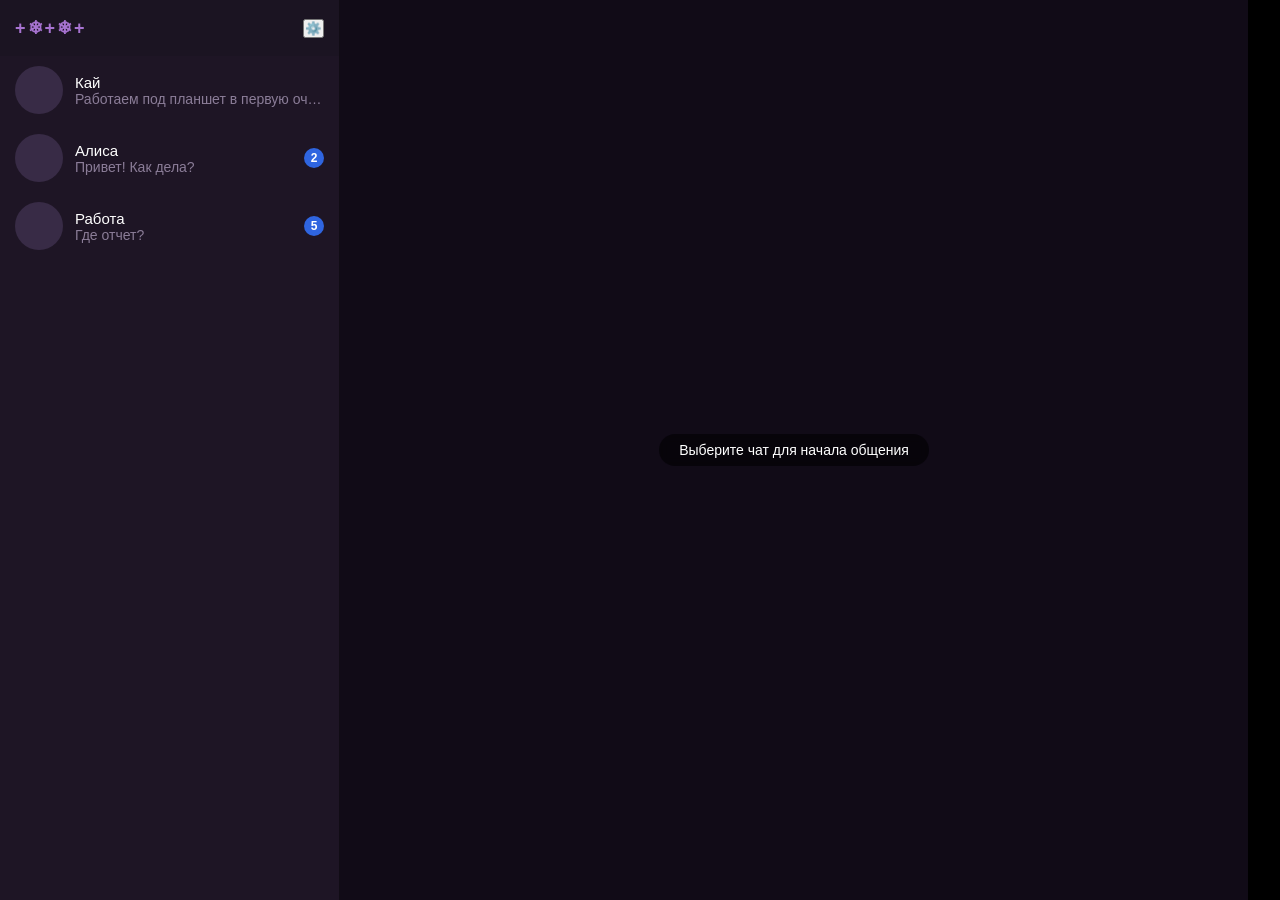
==== app/src/main/assets/index.html @ 96e488e7 "Add files via upload" ====
<!DOCTYPE html>
<html lang="ru">
<head>
    <meta charset="UTF-8"/>
    <meta name="viewport" content="width=device-width, initial-scale=1.0, maximum-scale=1.0, user-scalable=no"/>
    <meta name="mobile-web-app-capable" content="yes"/>
    <meta name="apple-mobile-web-app-capable" content="yes"/>
    <meta name="apple-mobile-web-app-status-bar-style" content="black-translucent"/>
    <title>nan0gram</title>
    <!-- Подключаем стили -->
    <link rel="stylesheet" href="style.css"/>
</head>
<body>
    <div id="root"></div>

    <!-- Подключаем криптографию -->
    <script src="cipher.js"></script>
    <!-- Подключаем мост с Android -->
    <script src="bridge.js"></script>
    <!-- Подключаем сам мессенджер (React) -->
    <script type="module" src="app.js"></script>
</body>
</html>
---- app/src/main/assets/style.css ----
:root {
  --bg-sidebar: #1e1525;
  --bg-sidebar-header: #1b1422;
  --bg-chat-header: #1c1524;
  --bg-input-area: rgba(28, 21, 36, .97);
  --bg-hover: #2d2238;
  --bg-active: #382b46;
  --msg-in: rgba(46, 29, 60, .88);
  --msg-out: rgba(65, 35, 80, .88);
  --text-main: #ffffff;
  --text-muted: #8b7d98;
  --text-time: #746481;
  --accent-blue: #2f65e0;
  --reply-line: #a773d1;
  --menu-bg: #222222;
  --menu-hover: #2a2a2a;
  --name-cyan: #a773d1;
}

*, *:before, *:after { box-sizing: border-box; margin: 0; padding: 0; font-family: -apple-system, BlinkMacSystemFont, Segoe UI, Roboto, sans-serif; -webkit-tap-highlight-color: transparent; }
::-webkit-scrollbar { width: 4px; }
::-webkit-scrollbar-track { background: transparent; }
::-webkit-scrollbar-thumb { background: #8b7d9866; border-radius: 10px; }

html, body, #root { width: 100%; height: 100dvh; overflow: hidden; position: fixed; top: 0; left: 0; background: #000; color: var(--text-main); }
.messenger-app { display: flex; width: 100%; height: 100%; flex-direction: row; overflow: hidden; position: relative; }
.sidebar { width: 340px; background-color: var(--bg-sidebar); display: flex; flex-direction: column; flex-shrink: 0; border-right: 1px solid #110c15; z-index: 10; transition: transform .3s cubic-bezier(.2,.8,.2,1); height: 100%; overflow: hidden; }
.sidebar-header { padding: 10px 15px; background-color: var(--bg-sidebar-header); display: flex; align-items: center; justify-content: space-between; height: 56px; flex-shrink: 0; }
.app-title { font-size: 18px; font-weight: 700; color: #a773d1; letter-spacing: 2px; }
.chat-list { flex-grow: 1; overflow-y: auto; overflow-x: hidden; }
.chat-item { display: flex; padding: 10px 15px; cursor: pointer; align-items: center; transition: background .15s; }
.chat-item:hover { background-color: var(--bg-hover); }
.chat-item.active { background-color: var(--bg-active); }
.avatar { width: 48px; height: 48px; border-radius: 50%; background-size: cover; background-position: center; background-color: #382b46; margin-right: 12px; flex-shrink: 0; }
.chat-info { flex-grow: 1; min-width: 0; }
.chat-name { font-size: 15px; font-weight: 500; white-space: nowrap; overflow: hidden; text-overflow: ellipsis; }
.chat-preview { font-size: 14px; color: var(--text-muted); white-space: nowrap; overflow: hidden; text-overflow: ellipsis; }

.chat-area { flex-grow: 1; display: flex; flex-direction: column; position: relative; background-color: #110b17; min-width: 0; overflow: hidden; height: 100%; transition: transform .3s cubic-bezier(.2,.8,.2,1); }
.chat-bg { position: absolute; inset: 0; background-size: cover; background-position: center; z-index: 0; opacity: .55; pointer-events: none; }
.chat-area-inner { display: flex; flex-direction: column; width: 100%; height: 100%; position: relative; z-index: 1; }
.empty-state { position: absolute; inset: 0; display: flex; justify-content: center; align-items: center; z-index: 1; }
.empty-badge { background: #0000008c; padding: 8px 20px; border-radius: 20px; color: #fff; font-size: 14px; -webkit-backdrop-filter: blur(4px); backdrop-filter: blur(4px); }

.chat-header { height: 56px; padding: 0 15px; background-color: var(--bg-chat-header); display: flex; align-items: center; z-index: 2; flex-shrink: 0; border-bottom: 1px solid rgba(0,0,0,.3); }
.back-btn { background: none; border: none; color: #7f6e91; font-size: 24px; margin-right: 15px; padding: 5px; cursor: pointer; flex-shrink: 0; }
.header-avatar { width: 40px; height: 40px; border-radius: 50%; background-size: cover; background-position: center; background-color: #382b46; margin-right: 15px; cursor: pointer; flex-shrink: 0; }
.header-info { flex-grow: 1; display: flex; flex-direction: column; justify-content: center; cursor: pointer; min-width: 0; }
.header-title { font-size: 16px; font-weight: 500; white-space: nowrap; overflow: hidden; text-overflow: ellipsis; }
.header-status { font-size: 13px; color: var(--text-muted); }
.header-actions { display: flex; gap: 15px; align-items: center; font-size: 22px; flex-shrink: 0; }

.messages-container { flex-grow: 1; padding: 12px 10px 24px; overflow-y: auto; overflow-x: hidden; display: flex; flex-direction: column; z-index: 1; gap: 3px; position: relative; overscroll-behavior: contain; }
.msg-row { display: flex; width: 100%; margin-bottom: 4px; align-items: flex-end; position: relative; border-radius: 8px; transition: background .2s; overflow: visible; }
.msg-row.in { justify-content: flex-start; }
.msg-row.out { justify-content: flex-end; }
.msg-row.selected { background-color: #2f65e02e; }

.msg-checkbox { width: 22px; height: 22px; border-radius: 50%; border: 2px solid var(--text-muted); margin-left: 5px; margin-right: 10px; display: none; align-items: center; justify-content: center; margin-bottom: 8px; flex-shrink: 0; transition: background .15s,border-color .15s; }
.msg-checkbox.show { display: flex; }
.msg-row.selected .msg-checkbox { background: var(--accent-blue); border-color: var(--accent-blue); }
.msg-row.selected .msg-checkbox:after { content: "✓"; color: #fff; font-size: 13px; font-weight: 700; }

.msg-avatar { width: 36px; height: 36px; border-radius: 50%; background-size: cover; background-position: center; background-color: #382b46; margin-right: 8px; margin-left: 4px; flex-shrink: 0; cursor: pointer; position: relative; z-index: 2; touch-action: manipulation; }
.msg-content { flex-grow: 1; display: flex; flex-direction: column; position: relative; cursor: pointer; overflow: visible; touch-action: pan-y; }
.msg-row.in .msg-content { align-items: flex-start; }
.msg-row.out .msg-content { align-items: flex-end; }

.message { max-width: min(85%, 520px); padding: 6px 12px; border-radius: 12px; font-size: 15px; line-height: 1.45; position: relative; word-wrap: break-word; user-select: none; display: flex; flex-direction: column; }
.msg-row.in .message { background-color: var(--msg-in); border-bottom-left-radius: 4px; }
.msg-row.out .message { background-color: var(--msg-out); border-bottom-right-radius: 4px; }

.msg-author { font-size: 13px; font-weight: 500; margin-bottom: 2px; color: var(--name-cyan); }
.msg-reply { display: flex; margin-bottom: 5px; border-left: 2px solid var(--reply-line); background: #0000001f; border-radius: 4px; padding: 4px 8px; overflow: hidden; }
.msg-album { display: grid; gap: 2px; border-radius: 8px; overflow: hidden; margin-bottom: 5px; width: 100%; }
.msg-album img { width: 100%; height: 100%; object-fit: cover; cursor: pointer; display: block; }

.msg-bottom-flow { display: flex; flex-wrap: wrap; justify-content: flex-end; align-items: flex-end; gap: 6px; margin-top: 2px; }
.reactions-container { display: flex; flex-wrap: wrap; gap: 4px; margin-top: 2px; }
.reaction-pill { display: flex; align-items: center; gap: 4px; padding: 2px 6px 2px 8px; border-radius: 16px; cursor: pointer; font-size: 14px; box-shadow: 0 1px 3px #0003; }
.reaction-pill.pill-in { background-color: var(--accent-blue); color: #fff; }
.reaction-pill.pill-out { background-color: #fff; color: #000; }
.react-avatar { width: 18px; height: 18px; border-radius: 50%; background-size: cover; background-position: center; border: 1px solid rgba(255,255,255,.2); }
.msg-meta { flex-shrink: 0; display: flex; align-items: center; gap: 4px; font-size: 11px; color: var(--text-time); margin-left: auto; }

.input-wrapper { display: flex; flex-direction: column; background-color: var(--bg-input-area); z-index: 2; flex-shrink: 0; border-top: 1px solid rgba(255,255,255,.04); }
.input-area { padding: 8px 15px; display: flex; align-items: flex-end; gap: 10px; }
.msg-input-box { flex-grow: 1; background: #15101b; border-radius: 16px; display: flex; align-items: flex-end; padding: 0 5px; min-height: 44px; }
.input-icon { background: none; border: none; color: #7f6e91; font-size: 22px; padding: 10px; cursor: pointer; flex-shrink: 0; }
.msg-input { width: 100%; background: none; border: none; padding: 12px 5px; color: #fff; font-size: 15px; outline: none; user-select: text; resize: none; overflow-y: auto; max-height: 100px; line-height: 1.4; display: block; }
.send-mic-btn { width: 44px; height: 44px; border-radius: 50%; background: var(--accent-blue); color: #fff; border: none; font-size: 20px; display: flex; justify-content: center; align-items: center; flex-shrink: 0; cursor: pointer; margin-bottom: 2px; transition: transform .1s; }

.tg-context-menu { position: fixed; background: var(--menu-bg); border-radius: 16px; z-index: 100; display: flex; flex-direction: column; width: 270px; max-width: calc(100vw - 24px); box-sizing: border-box; overflow: hidden; box-shadow: 0 10px 40px #0009; opacity: 0; transform: scale(.85); transition: opacity .15s ease,transform .15s cubic-bezier(.1,.7,.1,1); pointer-events: none; }
.tg-context-menu.open { opacity: 1; transform: scale(1); pointer-events: auto; }
.context-action-list { display: flex; flex-direction: column; padding: 4px 0; }
.context-action { padding: 12px 16px; font-size: 15px; display: flex; align-items: center; gap: 16px; color: #fff; cursor: pointer; transition: background .1s; }
.context-action:active { background: var(--menu-hover); }

/* --- Медиа-запросы адаптивности --- */
@media(min-width: 768px) {
  .messenger-app.side-by-side .sidebar { transform: translate(0)!important; width: min(340px, 38%); }
  .messenger-app.side-by-side .chat-area { transform: translate(0)!important; position: relative; }
  .back-btn { display: none!important; }
}
@media(max-width: 767px) {
  .sidebar { width: 100%; position: absolute; height: 100%; z-index: 10; transition: transform .3s cubic-bezier(.2,.8,.2,1); }
  .chat-area { width: 100%; position: absolute; height: 100%; transform: translate(100%); z-index: 20; transition: transform .3s cubic-bezier(.2,.8,.2,1); }
  .messenger-app.chat-open .sidebar { transform: translate(-30%); }
  .messenger-app.chat-open .chat-area { transform: translate(0); }
  .empty-state { display: none!important; }
  .back-btn { display: block!important; }
  .message { max-width: 88%; }
}
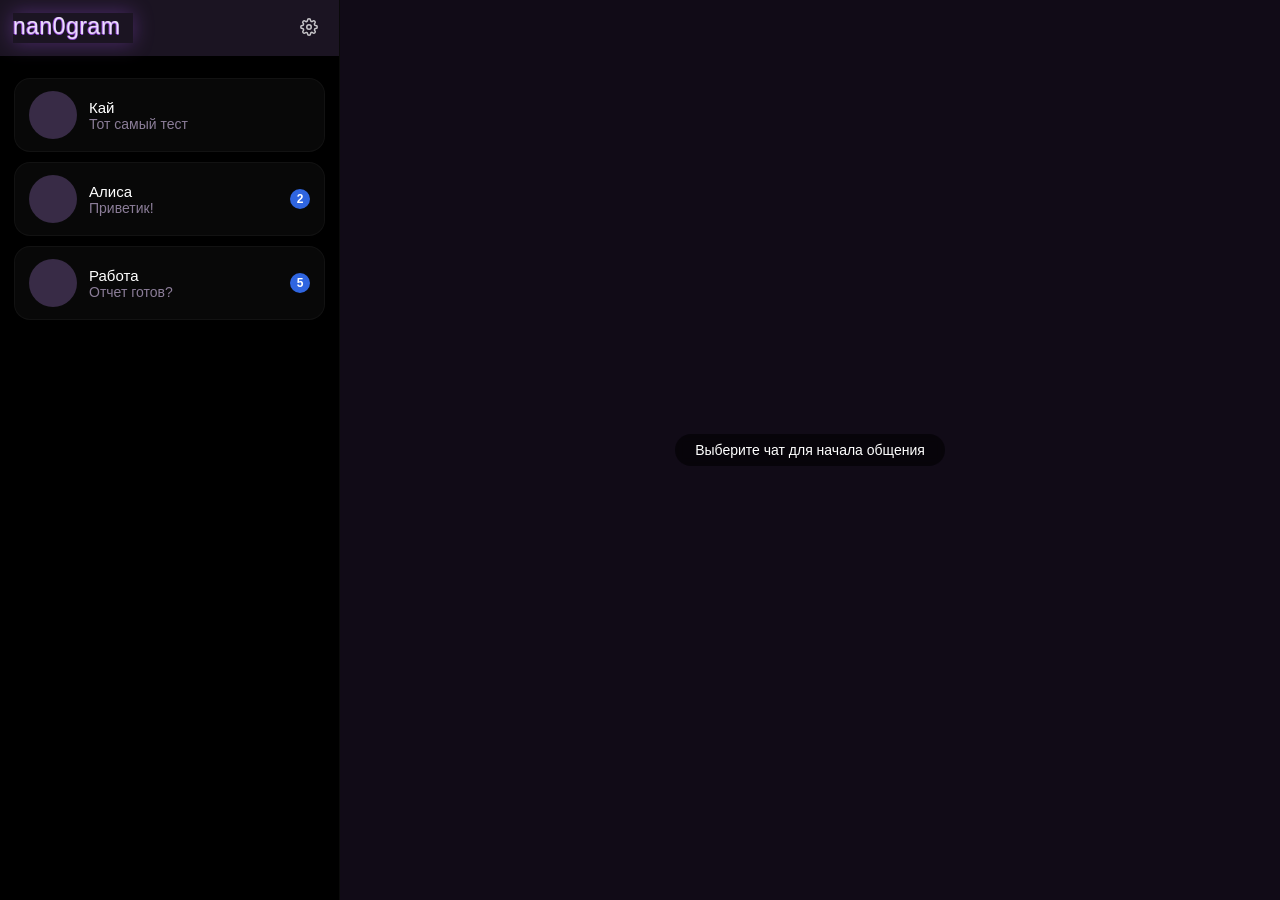
==== commit aeebc6b2: "Update index.html" ====
--- a/app/src/main/assets/index.html
+++ b/app/src/main/assets/index.html
@@ -17,7 +17,9 @@
     <script src="cipher.js"></script>
     <!-- Подключаем мост с Android -->
     <script src="bridge.js"></script>
+    <!-- Подключаем реакт библиотеки -->
+    <script src="react-lib.js"></script>
     <!-- Подключаем сам мессенджер (React) -->
-    <script type="module" src="app.js"></script>
+    <script defer src="app.js"></script>
 </body>
-</html>+</html>
--- a/app/src/main/assets/style.css
+++ b/app/src/main/assets/style.css
@@ -1,3 +1,4 @@
+@import url('https://fonts.googleapis.com/css2?family=JetBrains+Mono:wght@100;200;300&display=swap');
 :root {
   --bg-sidebar: #1e1525;
   --bg-sidebar-header: #1b1422;
@@ -17,97 +18,2377 @@
   --name-cyan: #a773d1;
 }
 
-*, *:before, *:after { box-sizing: border-box; margin: 0; padding: 0; font-family: -apple-system, BlinkMacSystemFont, Segoe UI, Roboto, sans-serif; -webkit-tap-highlight-color: transparent; }
-::-webkit-scrollbar { width: 4px; }
-::-webkit-scrollbar-track { background: transparent; }
-::-webkit-scrollbar-thumb { background: #8b7d9866; border-radius: 10px; }
-
-html, body, #root { width: 100%; height: 100dvh; overflow: hidden; position: fixed; top: 0; left: 0; background: #000; color: var(--text-main); }
-.messenger-app { display: flex; width: 100%; height: 100%; flex-direction: row; overflow: hidden; position: relative; }
-.sidebar { width: 340px; background-color: var(--bg-sidebar); display: flex; flex-direction: column; flex-shrink: 0; border-right: 1px solid #110c15; z-index: 10; transition: transform .3s cubic-bezier(.2,.8,.2,1); height: 100%; overflow: hidden; }
-.sidebar-header { padding: 10px 15px; background-color: var(--bg-sidebar-header); display: flex; align-items: center; justify-content: space-between; height: 56px; flex-shrink: 0; }
-.app-title { font-size: 18px; font-weight: 700; color: #a773d1; letter-spacing: 2px; }
-.chat-list { flex-grow: 1; overflow-y: auto; overflow-x: hidden; }
-.chat-item { display: flex; padding: 10px 15px; cursor: pointer; align-items: center; transition: background .15s; }
-.chat-item:hover { background-color: var(--bg-hover); }
-.chat-item.active { background-color: var(--bg-active); }
-.avatar { width: 48px; height: 48px; border-radius: 50%; background-size: cover; background-position: center; background-color: #382b46; margin-right: 12px; flex-shrink: 0; }
-.chat-info { flex-grow: 1; min-width: 0; }
-.chat-name { font-size: 15px; font-weight: 500; white-space: nowrap; overflow: hidden; text-overflow: ellipsis; }
-.chat-preview { font-size: 14px; color: var(--text-muted); white-space: nowrap; overflow: hidden; text-overflow: ellipsis; }
-
-.chat-area { flex-grow: 1; display: flex; flex-direction: column; position: relative; background-color: #110b17; min-width: 0; overflow: hidden; height: 100%; transition: transform .3s cubic-bezier(.2,.8,.2,1); }
-.chat-bg { position: absolute; inset: 0; background-size: cover; background-position: center; z-index: 0; opacity: .55; pointer-events: none; }
-.chat-area-inner { display: flex; flex-direction: column; width: 100%; height: 100%; position: relative; z-index: 1; }
-.empty-state { position: absolute; inset: 0; display: flex; justify-content: center; align-items: center; z-index: 1; }
-.empty-badge { background: #0000008c; padding: 8px 20px; border-radius: 20px; color: #fff; font-size: 14px; -webkit-backdrop-filter: blur(4px); backdrop-filter: blur(4px); }
-
-.chat-header { height: 56px; padding: 0 15px; background-color: var(--bg-chat-header); display: flex; align-items: center; z-index: 2; flex-shrink: 0; border-bottom: 1px solid rgba(0,0,0,.3); }
-.back-btn { background: none; border: none; color: #7f6e91; font-size: 24px; margin-right: 15px; padding: 5px; cursor: pointer; flex-shrink: 0; }
-.header-avatar { width: 40px; height: 40px; border-radius: 50%; background-size: cover; background-position: center; background-color: #382b46; margin-right: 15px; cursor: pointer; flex-shrink: 0; }
-.header-info { flex-grow: 1; display: flex; flex-direction: column; justify-content: center; cursor: pointer; min-width: 0; }
-.header-title { font-size: 16px; font-weight: 500; white-space: nowrap; overflow: hidden; text-overflow: ellipsis; }
-.header-status { font-size: 13px; color: var(--text-muted); }
-.header-actions { display: flex; gap: 15px; align-items: center; font-size: 22px; flex-shrink: 0; }
-
-.messages-container { flex-grow: 1; padding: 12px 10px 24px; overflow-y: auto; overflow-x: hidden; display: flex; flex-direction: column; z-index: 1; gap: 3px; position: relative; overscroll-behavior: contain; }
-.msg-row { display: flex; width: 100%; margin-bottom: 4px; align-items: flex-end; position: relative; border-radius: 8px; transition: background .2s; overflow: visible; }
-.msg-row.in { justify-content: flex-start; }
-.msg-row.out { justify-content: flex-end; }
-.msg-row.selected { background-color: #2f65e02e; }
-
-.msg-checkbox { width: 22px; height: 22px; border-radius: 50%; border: 2px solid var(--text-muted); margin-left: 5px; margin-right: 10px; display: none; align-items: center; justify-content: center; margin-bottom: 8px; flex-shrink: 0; transition: background .15s,border-color .15s; }
-.msg-checkbox.show { display: flex; }
-.msg-row.selected .msg-checkbox { background: var(--accent-blue); border-color: var(--accent-blue); }
-.msg-row.selected .msg-checkbox:after { content: "✓"; color: #fff; font-size: 13px; font-weight: 700; }
-
-.msg-avatar { width: 36px; height: 36px; border-radius: 50%; background-size: cover; background-position: center; background-color: #382b46; margin-right: 8px; margin-left: 4px; flex-shrink: 0; cursor: pointer; position: relative; z-index: 2; touch-action: manipulation; }
-.msg-content { flex-grow: 1; display: flex; flex-direction: column; position: relative; cursor: pointer; overflow: visible; touch-action: pan-y; }
-.msg-row.in .msg-content { align-items: flex-start; }
-.msg-row.out .msg-content { align-items: flex-end; }
-
-.message { max-width: min(85%, 520px); padding: 6px 12px; border-radius: 12px; font-size: 15px; line-height: 1.45; position: relative; word-wrap: break-word; user-select: none; display: flex; flex-direction: column; }
-.msg-row.in .message { background-color: var(--msg-in); border-bottom-left-radius: 4px; }
-.msg-row.out .message { background-color: var(--msg-out); border-bottom-right-radius: 4px; }
-
-.msg-author { font-size: 13px; font-weight: 500; margin-bottom: 2px; color: var(--name-cyan); }
-.msg-reply { display: flex; margin-bottom: 5px; border-left: 2px solid var(--reply-line); background: #0000001f; border-radius: 4px; padding: 4px 8px; overflow: hidden; }
-.msg-album { display: grid; gap: 2px; border-radius: 8px; overflow: hidden; margin-bottom: 5px; width: 100%; }
-.msg-album img { width: 100%; height: 100%; object-fit: cover; cursor: pointer; display: block; }
-
-.msg-bottom-flow { display: flex; flex-wrap: wrap; justify-content: flex-end; align-items: flex-end; gap: 6px; margin-top: 2px; }
-.reactions-container { display: flex; flex-wrap: wrap; gap: 4px; margin-top: 2px; }
-.reaction-pill { display: flex; align-items: center; gap: 4px; padding: 2px 6px 2px 8px; border-radius: 16px; cursor: pointer; font-size: 14px; box-shadow: 0 1px 3px #0003; }
-.reaction-pill.pill-in { background-color: var(--accent-blue); color: #fff; }
-.reaction-pill.pill-out { background-color: #fff; color: #000; }
-.react-avatar { width: 18px; height: 18px; border-radius: 50%; background-size: cover; background-position: center; border: 1px solid rgba(255,255,255,.2); }
-.msg-meta { flex-shrink: 0; display: flex; align-items: center; gap: 4px; font-size: 11px; color: var(--text-time); margin-left: auto; }
-
-.input-wrapper { display: flex; flex-direction: column; background-color: var(--bg-input-area); z-index: 2; flex-shrink: 0; border-top: 1px solid rgba(255,255,255,.04); }
-.input-area { padding: 8px 15px; display: flex; align-items: flex-end; gap: 10px; }
-.msg-input-box { flex-grow: 1; background: #15101b; border-radius: 16px; display: flex; align-items: flex-end; padding: 0 5px; min-height: 44px; }
-.input-icon { background: none; border: none; color: #7f6e91; font-size: 22px; padding: 10px; cursor: pointer; flex-shrink: 0; }
-.msg-input { width: 100%; background: none; border: none; padding: 12px 5px; color: #fff; font-size: 15px; outline: none; user-select: text; resize: none; overflow-y: auto; max-height: 100px; line-height: 1.4; display: block; }
-.send-mic-btn { width: 44px; height: 44px; border-radius: 50%; background: var(--accent-blue); color: #fff; border: none; font-size: 20px; display: flex; justify-content: center; align-items: center; flex-shrink: 0; cursor: pointer; margin-bottom: 2px; transition: transform .1s; }
-
-.tg-context-menu { position: fixed; background: var(--menu-bg); border-radius: 16px; z-index: 100; display: flex; flex-direction: column; width: 270px; max-width: calc(100vw - 24px); box-sizing: border-box; overflow: hidden; box-shadow: 0 10px 40px #0009; opacity: 0; transform: scale(.85); transition: opacity .15s ease,transform .15s cubic-bezier(.1,.7,.1,1); pointer-events: none; }
-.tg-context-menu.open { opacity: 1; transform: scale(1); pointer-events: auto; }
-.context-action-list { display: flex; flex-direction: column; padding: 4px 0; }
-.context-action { padding: 12px 16px; font-size: 15px; display: flex; align-items: center; gap: 16px; color: #fff; cursor: pointer; transition: background .1s; }
-.context-action:active { background: var(--menu-hover); }
-
-/* --- Медиа-запросы адаптивности --- */
+*, *:before, *:after {
+  box-sizing: border-box;
+  margin: 0;
+  padding: 0;
+  font-family: -apple-system, BlinkMacSystemFont, "Segoe UI", Roboto, sans-serif;
+  -webkit-tap-highlight-color: transparent;
+}
+
+/* Скроллбары */
+::-webkit-scrollbar {
+  width: 4px;
+}
+::-webkit-scrollbar-track {
+  background: transparent;
+}
+::-webkit-scrollbar-thumb {
+  background: #8b7d9866;
+  border-radius: 10px;
+}
+
+html, body, #root {
+  width: 100%;
+  height: 100dvh;
+  overflow: hidden;
+  position: fixed;
+  top: 0;
+  left: 0;
+  background: #000;
+  color: var(--text-main);
+}
+
+.messenger-app {
+  display: flex;
+  width: 100%;
+  height: 100%;
+  flex-direction: row;
+  overflow: hidden;
+  position: relative;
+}
+
+/* Сайдбар */
+.sidebar {
+  width: 340px;
+  background-color: var(--bg-sidebar);
+  display: flex;
+  flex-direction: column;
+  flex-shrink: 0;
+  border-right: 1px solid #110c15;
+  z-index: 10;
+  transition: transform .3s cubic-bezier(.2,.8,.2,1);
+  height: 100%;
+  overflow: hidden;
+}
+
+.sidebar-header {
+  padding: 10px 15px;
+  background-color: var(--bg-sidebar-header);
+  display: flex;
+  align-items: center;
+  justify-content: space-between;
+  height: 56px;
+  flex-shrink: 0;
+}
+
+.app-title {
+  font-size: 18px;
+  font-weight: 700;
+  color: #a773d1;
+  letter-spacing: 2px;
+}
+
+.chat-list {
+  flex-grow: 1;
+  overflow-y: auto;
+  overflow-x: hidden;
+}
+
+.chat-item {
+  display: flex;
+  padding: 10px 15px;
+  cursor: pointer;
+  align-items: center;
+  transition: background .15s;
+}
+
+.chat-item:hover {
+  background-color: var(--bg-hover);
+}
+
+.chat-item.active {
+  background-color: var(--bg-active);
+}
+
+.avatar {
+  width: 48px;
+  height: 48px;
+  border-radius: 50%;
+  background-size: cover;
+  background-position: center;
+  background-color: #382b46;
+  margin-right: 12px;
+  flex-shrink: 0;
+}
+
+.chat-info {
+  flex-grow: 1;
+  min-width: 0;
+}
+
+.chat-name {
+  font-size: 15px;
+  font-weight: 500;
+  white-space: nowrap;
+  overflow: hidden;
+  text-overflow: ellipsis;
+}
+
+.chat-preview {
+  font-size: 14px;
+  color: var(--text-muted);
+  white-space: nowrap;
+  overflow: hidden;
+  text-overflow: ellipsis;
+}
+
+/* Чат зона */
+.chat-area {
+  flex-grow: 1;
+  display: flex;
+  flex-direction: column;
+  position: relative;
+  background-color: #110b17;
+  min-width: 0;
+  overflow: hidden;
+  height: 100%;
+  transition: transform .3s cubic-bezier(.2,.8,.2,1);
+}
+
+.chat-bg {
+  position: absolute;
+  inset: 0;
+  background-size: cover;
+  background-position: center;
+  z-index: 0;
+  opacity: .55;
+  pointer-events: none;
+}
+
+.chat-area-inner {
+  display: flex;
+  flex-direction: column;
+  width: 100%;
+  height: 100%;
+  position: relative;
+  z-index: 1;
+}
+
+.empty-state {
+  position: absolute;
+  inset: 0;
+  display: flex;
+  justify-content: center;
+  align-items: center;
+  z-index: 1;
+}
+
+.empty-badge {
+  background: #0000008c;
+  padding: 8px 20px;
+  border-radius: 20px;
+  color: #fff;
+  font-size: 14px;
+  -webkit-backdrop-filter: blur(4px);
+  backdrop-filter: blur(4px);
+}
+
+.chat-header {
+  height: 56px;
+  padding: 0 15px;
+  background-color: var(--bg-chat-header);
+  display: flex;
+  align-items: center;
+  z-index: 2;
+  flex-shrink: 0;
+  border-bottom: 1px solid rgba(0,0,0,.3);
+}
+
+.back-btn {
+  background: none;
+  border: none;
+  color: #7f6e91;
+  font-size: 24px;
+  margin-right: 15px;
+  padding: 5px;
+  cursor: pointer;
+  flex-shrink: 0;
+}
+
+.header-avatar {
+  width: 40px;
+  height: 40px;
+  border-radius: 50%;
+  background-size: cover;
+  background-position: center;
+  background-color: #382b46;
+  margin-right: 15px;
+  cursor: pointer;
+  flex-shrink: 0;
+}
+
+.header-info {
+  flex-grow: 1;
+  display: flex;
+  flex-direction: column;
+  justify-content: center;
+  cursor: pointer;
+  min-width: 0;
+}
+
+.header-title {
+  font-size: 16px;
+  font-weight: 500;
+  white-space: nowrap;
+  overflow: hidden;
+  text-overflow: ellipsis;
+}
+
+.header-status {
+  font-size: 13px;
+  color: var(--text-muted);
+}
+
+.header-actions {
+  display: flex;
+  gap: 15px;
+  align-items: center;
+  font-size: 22px;
+  flex-shrink: 0;
+}
+
+/* Хэдер выбора сообщений */
+.selection-header {
+  height: 56px;
+  padding: 0 15px;
+  background-color: var(--accent-blue);
+  display: flex;
+  align-items: center;
+  justify-content: space-between;
+  z-index: 3;
+  flex-shrink: 0;
+}
+
+.selection-count {
+  font-size: 18px;
+  font-weight: 700;
+  margin-left: 15px;
+}
+
+.selection-actions {
+  display: flex;
+  gap: 30px;
+  font-size: 22px;
+  cursor: pointer;
+  margin-right: 10px;
+}
+
+/* Закреп сообщения */
+.pinned-bar {
+  background: #1c1524f7;
+  padding: 6px 15px;
+  border-bottom: 1px solid rgba(0,0,0,.3);
+  z-index: 1;
+  display: flex;
+  align-items: center;
+  cursor: pointer;
+  border-left: 3px solid var(--accent-blue);
+  flex-shrink: 0;
+}
+
+.pin-content {
+  flex-grow: 1;
+  display: flex;
+  flex-direction: column;
+  overflow: hidden;
+  padding-left: 10px;
+}
+
+.pin-title {
+  color: var(--accent-blue);
+  font-size: 13px;
+  font-weight: 500;
+}
+
+.pin-text {
+  font-size: 13px;
+  color: var(--text-main);
+  white-space: nowrap;
+  overflow: hidden;
+  text-overflow: ellipsis;
+}
+
+.pin-close {
+  color: var(--text-muted);
+  font-size: 18px;
+  padding: 0 10px;
+  cursor: pointer;
+  flex-shrink: 0;
+}
+
+/* Сообщения */
+.messages-container {
+  flex-grow: 1;
+  padding: 12px 10px 24px;
+  overflow-y: auto;
+  overflow-x: hidden;
+  display: flex;
+  flex-direction: column;
+  z-index: 1;
+  gap: 3px;
+  position: relative;
+  overscroll-behavior: contain;
+}
+
+.msg-row {
+  display: flex;
+  width: 100%;
+  margin-bottom: 4px;
+  align-items: flex-end;
+  position: relative;
+  border-radius: 8px;
+  transition: background .2s;
+  overflow: visible;
+}
+
+.msg-row.in {
+  justify-content: flex-start;
+}
+
+.msg-row.out {
+  justify-content: flex-end;
+}
+
+.msg-row.selected {
+  background-color: #2f65e02e;
+}
+
+.msg-checkbox {
+  width: 22px;
+  height: 22px;
+  border-radius: 50%;
+  border: 2px solid var(--text-muted);
+  margin-left: 5px;
+  margin-right: 10px;
+  display: none;
+  align-items: center;
+  justify-content: center;
+  margin-bottom: 8px;
+  flex-shrink: 0;
+  transition: background .15s, border-color .15s;
+}
+
+.msg-checkbox.show {
+  display: flex;
+}
+
+.msg-row.selected .msg-checkbox {
+  background: var(--accent-blue);
+  border-color: var(--accent-blue);
+}
+
+.msg-row.selected .msg-checkbox:after {
+  content: "✓";
+  color: #fff;
+  font-size: 13px;
+  font-weight: 700;
+}
+
+.msg-avatar {
+  width: 36px;
+  height: 36px;
+  border-radius: 50%;
+  background-size: cover;
+  background-position: center;
+  background-color: #382b46;
+  margin-right: 8px;
+  margin-left: 4px;
+  flex-shrink: 0;
+  cursor: pointer;
+  position: relative;
+  z-index: 2;
+  touch-action: manipulation;
+}
+
+.msg-content {
+  flex-grow: 1;
+  display: flex;
+  flex-direction: column;
+  position: relative;
+  cursor: pointer;
+  overflow: visible;
+  touch-action: pan-y;
+}
+
+.msg-row.in .msg-content {
+  align-items: flex-start;
+}
+
+.msg-row.out .msg-content {
+  align-items: flex-end;
+}
+
+.message {
+  max-width: min(85%, 520px);
+  padding: 6px 12px;
+  border-radius: 12px;
+  font-size: 15px;
+  line-height: 1.45;
+  position: relative;
+  word-wrap: break-word;
+  -webkit-user-select: none;
+  user-select: none;
+  display: flex;
+  flex-direction: column;
+}
+
+.msg-row.in .message {
+  background-color: var(--msg-in);
+  border-bottom-left-radius: 4px;
+}
+
+.msg-row.out .message {
+  background-color: var(--msg-out);
+  border-bottom-right-radius: 4px;
+}
+
+.msg-author {
+  font-size: 13px;
+  font-weight: 500;
+  margin-bottom: 2px;
+  color: var(--name-cyan);
+}
+
+.msg-reply {
+  display: flex;
+  margin-bottom: 5px;
+  border-left: 2px solid var(--reply-line);
+  background: #0000001f;
+  border-radius: 4px;
+  padding: 4px 8px;
+  overflow: hidden;
+}
+
+.msg-album {
+  display: grid;
+  gap: 2px;
+  border-radius: 8px;
+  overflow: hidden;
+  margin-bottom: 5px;
+  width: 100%;
+}
+
+.msg-album img {
+  width: 100%;
+  height: 100%;
+  object-fit: cover;
+  cursor: pointer;
+  display: block;
+}
+
+.msg-album[data-count="1"] {
+  display: block;
+  max-width: 280px;
+}
+
+.msg-album[data-count="1"] img {
+  max-height: 320px;
+  border-radius: 8px;
+  object-fit: contain;
+}
+
+.msg-album[data-count="2"] {
+  grid-template-columns: 1fr 1fr;
+  aspect-ratio: 16/9;
+}
+
+.msg-album[data-count="3"] {
+  grid-template-columns: 1fr 1fr;
+  aspect-ratio: 1;
+}
+
+.msg-album[data-count="3"] img:first-child {
+  grid-column: span 2;
+  aspect-ratio: 2/1;
+}
+
+.msg-album[data-count="4"] {
+  grid-template-columns: 1fr 1fr;
+  grid-template-rows: 1fr 1fr;
+  aspect-ratio: 1;
+}
+
+.msg-album.many {
+  grid-template-columns: repeat(3, 1fr);
+  aspect-ratio: 1;
+}
+
+.msg-bottom-flow {
+  display: flex;
+  flex-wrap: wrap;
+  justify-content: flex-end;
+  align-items: flex-end;
+  gap: 6px;
+  margin-top: 2px;
+}
+
+.reactions-container {
+  display: flex;
+  flex-wrap: wrap;
+  gap: 4px;
+  margin-top: 2px;
+}
+
+.reaction-pill {
+  display: flex;
+  align-items: center;
+  gap: 4px;
+  padding: 2px 6px 2px 8px;
+  border-radius: 16px;
+  cursor: pointer;
+  font-size: 14px;
+  box-shadow: 0 1px 3px #0003;
+}
+
+.reaction-pill.pill-in {
+  background-color: var(--accent-blue);
+  color: #fff;
+}
+
+.reaction-pill.pill-out {
+  background-color: #fff;
+  color: #000;
+}
+
+.react-avatar {
+  width: 18px;
+  height: 18px;
+  border-radius: 50%;
+  background-size: cover;
+  background-position: center;
+  border: 1px solid rgba(255, 255, 255, .2);
+}
+
+.msg-meta {
+  flex-shrink: 0;
+  display: flex;
+  align-items: center;
+  gap: 4px;
+  font-size: 11px;
+  color: var(--text-time);
+  margin-left: auto;
+}
+
+.edit-pencil {
+  font-size: 11px;
+  margin-right: 2px;
+}
+
+.swipe-reply-icon {
+  position: absolute;
+  right: -38px;
+  top: 50%;
+  transform: translateY(-50%);
+  background: #ffffff2e;
+  width: 30px;
+  height: 30px;
+  border-radius: 50%;
+  display: flex;
+  align-items: center;
+  justify-content: center;
+  font-size: 15px;
+  pointer-events: none;
+  transition: opacity .1s;
+}
+
+/* Область ввода */
+.input-wrapper {
+  display: flex;
+  flex-direction: column;
+  background-color: var(--bg-input-area);
+  z-index: 2;
+  flex-shrink: 0;
+  border-top: 1px solid rgba(255, 255, 255, .04);
+}
+
+#activeReplyPreview {
+  padding: 8px 15px;
+  border-top: 1px solid rgba(255, 255, 255, .05);
+  align-items: center;
+  justify-content: space-between;
+  background: #00000040;
+}
+
+.reply-preview-left {
+  display: flex;
+  border-left: 2px solid var(--reply-line);
+  padding-left: 10px;
+  flex-direction: column;
+  min-width: 0;
+  flex-grow: 1;
+  overflow: hidden;
+}
+
+.reply-preview-author {
+  font-size: 13px;
+  font-weight: 500;
+  white-space: nowrap;
+  overflow: hidden;
+  text-overflow: ellipsis;
+}
+
+.reply-preview-text {
+  font-size: 13px;
+  white-space: nowrap;
+  overflow: hidden;
+  text-overflow: ellipsis;
+}
+
+.cancel-reply {
+  background: none;
+  border: none;
+  color: var(--text-muted);
+  font-size: 18px;
+  padding: 5px;
+  cursor: pointer;
+  flex-shrink: 0;
+}
+
+.input-area {
+  padding: 8px 15px;
+  display: flex;
+  align-items: flex-end;
+  gap: 10px;
+}
+
+.msg-input-box {
+  flex-grow: 1;
+  background: #15101b;
+  border-radius: 16px;
+  display: flex;
+  align-items: flex-end;
+  padding: 0 5px;
+  min-height: 44px;
+}
+
+.input-icon {
+  background: none;
+  border: none;
+  color: #7f6e91;
+  font-size: 22px;
+  padding: 10px;
+  cursor: pointer;
+  flex-shrink: 0;
+}
+
+.msg-input {
+  width: 100%;
+  background: none;
+  border: none;
+  padding: 12px 5px;
+  color: #fff;
+  font-size: 15px;
+  outline: none;
+  -webkit-user-select: text;
+  user-select: text;
+  resize: none;
+  overflow-y: auto;
+  max-height: 100px;
+  line-height: 1.4;
+  display: block;
+}
+
+.msg-input::placeholder {
+  color: #5a4d68;
+}
+
+.send-mic-btn {
+  width: 44px;
+  height: 44px;
+  border-radius: 50%;
+  background: var(--accent-blue);
+  color: #fff;
+  border: none;
+  font-size: 20px;
+  display: flex;
+  justify-content: center;
+  align-items: center;
+  flex-shrink: 0;
+  cursor: pointer;
+  margin-bottom: 2px;
+  transition: transform .1s;
+}
+
+.send-mic-btn:active {
+  transform: scale(.93);
+}
+
+/* Контекстное меню */
+.sheet-backdrop {
+  position: fixed;
+  inset: 0;
+  background: #00000059;
+  z-index: 99;
+  -webkit-backdrop-filter: blur(1px);
+  backdrop-filter: blur(1px);
+}
+
+.tg-context-menu {
+  position: fixed;
+  background: var(--menu-bg);
+  border-radius: 16px;
+  z-index: 100;
+  display: flex;
+  flex-direction: column;
+  width: 270px;
+  max-width: calc(100vw - 24px);
+  box-sizing: border-box;
+  overflow: hidden;
+  box-shadow: 0 10px 40px #0009;
+  opacity: 0;
+  transform: scale(.85);
+  transition: opacity .15s ease, transform .15s cubic-bezier(.1,.7,.1,1);
+  pointer-events: none;
+}
+
+.tg-context-menu.open {
+  opacity: 1;
+  transform: scale(1);
+  pointer-events: auto;
+}
+
+.reaction-panel {
+  display: flex;
+  align-items: center;
+  padding: 6px;
+  border-bottom: 1px solid rgba(255, 255, 255, .05);
+}
+
+.reaction-scroll {
+  display: flex;
+  gap: 4px;
+  overflow-x: auto;
+  flex-grow: 1;
+  padding: 4px;
+  scrollbar-width: none;
+}
+
+.reaction-scroll::-webkit-scrollbar {
+  display: none;
+}
+
+.reaction-btn {
+  font-size: 26px;
+  border-radius: 50%;
+  width: 38px;
+  height: 38px;
+  display: flex;
+  justify-content: center;
+  align-items: center;
+  flex-shrink: 0;
+  transition: transform .1s;
+  cursor: pointer;
+}
+
+.reaction-btn:active {
+  transform: scale(1.3);
+}
+
+.reaction-expand-btn {
+  width: 28px;
+  height: 28px;
+  background: #ffffff1a;
+  border-radius: 50%;
+  display: flex;
+  justify-content: center;
+  align-items: center;
+  color: #fff;
+  font-weight: 700;
+  margin-left: 5px;
+  flex-shrink: 0;
+  font-size: 12px;
+  cursor: pointer;
+  transition: transform .2s;
+}
+
+.all-reactions-grid {
+  display: grid;
+  grid-template-columns: repeat(6, 1fr);
+  gap: 6px;
+  padding: 12px;
+  max-height: 220px;
+  overflow-y: auto;
+  border-bottom: 1px solid rgba(255, 255, 255, .05);
+}
+
+.context-action-list {
+  display: flex;
+  flex-direction: column;
+  padding: 4px 0;
+}
+
+.context-action {
+  padding: 12px 16px;
+  font-size: 15px;
+  display: flex;
+  align-items: center;
+  gap: 16px;
+  color: #fff;
+  cursor: pointer;
+  transition: background .1s;
+}
+
+.context-action:active {
+  background: var(--menu-hover);
+}
+
+.context-action .icon {
+  font-size: 20px;
+  opacity: .8;
+  width: 24px;
+  text-align: center;
+}
+
+/* Модалка профиля */
+.profile-modal {
+  position: fixed;
+  inset: 0;
+  background: #0c0910;
+  z-index: 200;
+  display: flex;
+  flex-direction: column;
+  transition: transform .3s cubic-bezier(.1,.7,.1,1);
+  will-change: transform;
+}
+
+.profile-header {
+  padding: 15px;
+  display: flex;
+  justify-content: space-between;
+  font-size: 24px;
+  color: #7f6e91;
+}
+
+.profile-center {
+  display: flex;
+  flex-direction: column;
+  align-items: center;
+  padding: 10px 20px;
+}
+
+.profile-big-avatar {
+  width: 120px;
+  height: 120px;
+  border-radius: 50%;
+  background-size: cover;
+  background-position: center;
+  background-color: #382b46;
+  cursor: pointer;
+}
+
+.profile-name {
+  font-size: 24px;
+  font-weight: 700;
+  color: #a773d1;
+  margin-top: 15px;
+}
+
+.profile-status {
+  font-size: 14px;
+  color: var(--text-muted);
+  margin-top: 5px;
+}
+
+.profile-buttons {
+  display: flex;
+  gap: 10px;
+  justify-content: center;
+  padding: 20px;
+}
+
+.prof-btn {
+  background: #22252a;
+  border-radius: 12px;
+  padding: 12px;
+  flex: 1;
+  display: flex;
+  flex-direction: column;
+  align-items: center;
+  gap: 8px;
+  color: #fff;
+  font-size: 13px;
+  font-weight: 500;
+  cursor: pointer;
+  transition: background .15s;
+}
+
+.prof-btn:active {
+  background: #2e3338;
+}
+
+.profile-info-card {
+  background: #1a1520;
+  border-radius: 16px;
+  margin: 10px 20px;
+  padding: 15px;
+  display: flex;
+  flex-direction: column;
+  gap: 15px;
+}
+
+.info-item {
+  display: flex;
+  flex-direction: column;
+}
+
+.info-text {
+  color: #fff;
+  font-size: 16px;
+  margin-bottom: 2px;
+}
+
+.info-label {
+  color: #5ca4d8;
+  font-size: 13px;
+}
+
+/* Лайтбокс */
+.lightbox {
+  position: fixed;
+  inset: 0;
+  background: #000000f7;
+  z-index: 300;
+  display: flex;
+  justify-content: center;
+  align-items: center;
+  flex-direction: column;
+}
+
+.lightbox img {
+  max-width: 95%;
+  max-height: 80vh;
+  border-radius: 8px;
+  object-fit: contain;
+}
+
+.lightbox-close {
+  position: absolute;
+  top: 14px;
+  left: 14px;
+  width: 34px;
+  height: 34px;
+  border-radius: 50%;
+  background: #00000080;
+  backdrop-filter: blur(10px);
+  -webkit-backdrop-filter: blur(10px);
+  border: 1px solid rgba(255, 255, 255, .12);
+  color: #ffffffe6;
+  font-size: 14px;
+  cursor: pointer;
+  z-index: 10;
+  display: flex;
+  align-items: center;
+  justify-content: center;
+  line-height: 1;
+  transition: background .15s, transform .15s;
+  padding: 0;
+}
+
+.lightbox-close:active {
+  background: #000000bf;
+  transform: scale(.92);
+}
+
+.lightbox-download {
+  position: absolute;
+  bottom: 30px;
+  background: var(--accent-blue);
+  padding: 10px 20px;
+  border-radius: 20px;
+  color: #fff;
+  font-size: 16px;
+  text-decoration: none;
+}
+
+.lightbox-zoom-hint {
+  position: absolute;
+  bottom: 16px;
+  left: 50%;
+  transform: translate(-50%);
+  background: #0000008c;
+  padding: 6px 14px;
+  border-radius: 20px;
+  color: #fff;
+  font-size: 13px;
+  white-space: nowrap;
+  z-index: 2;
+  pointer-events: none;
+}
+
+/* Панель тем */
+.theme-panel-overlay {
+  position: absolute;
+  inset: 0;
+  z-index: 50;
+  transition: transform .3s cubic-bezier(.2,.8,.2,1);
+  background: #130e19;
+}
+
+.theme-panel {
+  width: 100%;
+  height: 100%;
+  display: flex;
+  flex-direction: column;
+  overflow: hidden;
+}
+
+.theme-panel-header {
+  display: flex;
+  align-items: center;
+  padding: 0 15px;
+  height: 56px;
+  background: #1b1422;
+  border-bottom: 1px solid rgba(255, 255, 255, .05);
+  gap: 12px;
+  flex-shrink: 0;
+}
+
+.theme-back-btn {
+  background: none;
+  border: none;
+  color: #7f6e91;
+  font-size: 22px;
+  cursor: pointer;
+  padding: 6px;
+  flex-shrink: 0;
+}
+
+.theme-panel-title {
+  flex: 1;
+}
+
+.theme-save-btn {
+  background: var(--accent-blue);
+  border: none;
+  color: #fff;
+  font-size: 14px;
+  font-weight: 600;
+  padding: 6px 14px;
+  border-radius: 16px;
+  cursor: pointer;
+  flex-shrink: 0;
+}
+
+.theme-panel-body {
+  flex: 1;
+  overflow-y: auto;
+  padding: 16px 15px 24px;
+  display: flex;
+  flex-direction: column;
+  gap: 20px;
+}
+
+.theme-preview-label {
+  font-size: 12px;
+  color: var(--text-muted);
+  text-transform: uppercase;
+  letter-spacing: .8px;
+  margin-bottom: 10px;
+}
+
+.theme-preview-chat {
+  background: #0000004d;
+  border-radius: 14px;
+  padding: 12px;
+  display: flex;
+  flex-direction: column;
+  gap: 6px;
+  background-image: url(https://images.unsplash.com/photo-1534447677768-be436bb09401?q=80&w=600&auto=format&fit=crop);
+  background-size: cover;
+  background-position: center;
+}
+
+.theme-preview-msg {
+  max-width: 85%;
+  padding: 7px 10px;
+  border-radius: 12px;
+  font-size: 13px;
+  line-height: 1.4;
+  color: #fff;
+  display: flex;
+  align-items: flex-end;
+  gap: 8px;
+  flex-wrap: wrap;
+}
+
+.theme-preview-msg.in {
+  align-self: flex-start;
+  border-bottom-left-radius: 3px;
+}
+
+.theme-preview-msg.out {
+  align-self: flex-end;
+  border-bottom-right-radius: 3px;
+}
+
+.theme-preview-time {
+  font-size: 10px;
+  color: #fff9;
+  margin-left: auto;
+  flex-shrink: 0;
+}
+
+.theme-section {
+  display: flex;
+  flex-direction: column;
+  gap: 10px;
+}
+
+.theme-section-title {
+  font-size: 13px;
+  color: var(--text-muted);
+  text-transform: uppercase;
+  letter-spacing: .8px;
+}
+
+.opacity-row {
+  display: flex;
+  align-items: center;
+  gap: 10px;
+}
+
+.opacity-label {
+  font-size: 12px;
+  color: var(--text-muted);
+  white-space: nowrap;
+  flex-shrink: 0;
+}
+
+.opacity-slider {
+  flex: 1;
+  -webkit-appearance: none;
+  height: 4px;
+  border-radius: 4px;
+  background: linear-gradient(to right, #a773d1 0%, #a773d1 var(--val, 88%), #3a2b48 var(--val, 88%));
+  outline: none;
+}
+
+.opacity-slider::-webkit-slider-thumb {
+  -webkit-appearance: none;
+  width: 20px;
+  height: 20px;
+  border-radius: 50%;
+  background: #a773d1;
+  border: 2px solid white;
+  cursor: pointer;
+  box-shadow: 0 2px 6px #0006;
+}
+
+.opacity-value {
+  font-size: 13px;
+  color: #a773d1;
+  font-weight: 600;
+  width: 36px;
+  text-align: right;
+  flex-shrink: 0;
+}
+
+.color-scheme-grid {
+  display: grid;
+  grid-template-columns: repeat(4, 1fr);
+  gap: 10px;
+}
+
+.scheme-btn {
+  background: none;
+  border: none;
+  cursor: pointer;
+  display: flex;
+  flex-direction: column;
+  align-items: center;
+  gap: 5px;
+  padding: 4px;
+  border-radius: 10px;
+  position: relative;
+  transition: background .15s;
+}
+
+.scheme-btn:active {
+  background: #ffffff0d;
+}
+
+.scheme-preview {
+  width: 48px;
+  height: 48px;
+  border-radius: 50%;
+  flex-shrink: 0;
+  box-shadow: 0 2px 8px #00000080;
+  transition: transform .15s, box-shadow .15s;
+}
+
+.scheme-btn.active .scheme-preview {
+  transform: scale(1.12);
+  box-shadow: 0 0 0 3px #a773d1, 0 2px 12px #00000080;
+}
+
+.scheme-name {
+  font-size: 11px;
+  color: var(--text-muted);
+  text-align: center;
+}
+
+.scheme-check {
+  position: absolute;
+  top: 6px;
+  right: 6px;
+  width: 16px;
+  height: 16px;
+  background: #a773d1;
+  border-radius: 50%;
+  font-size: 10px;
+  color: #fff;
+  display: flex;
+  align-items: center;
+  justify-content: center;
+  font-weight: 700;
+}
+
+.sidebar-header {
+  display: flex;
+  align-items: center;
+  justify-content: space-between;
+}
+
+.sidebar-gear-btn {
+  background: none;
+  border: none;
+  font-size: 18px;
+  cursor: pointer;
+  padding: 6px;
+  border-radius: 8px;
+  opacity: .7;
+  transition: opacity .15s, background .15s;
+  line-height: 1;
+  flex-shrink: 0;
+}
+
+.sidebar-gear-btn:active {
+  opacity: 1;
+  background: #ffffff14;
+}
+
+/* Настройки */
+.settings-panel {
+  width: 100%;
+  height: 100%;
+  display: flex;
+  flex-direction: column;
+  overflow: hidden;
+  background: #130e19;
+}
+
+.settings-header {
+  display: flex;
+  align-items: center;
+  padding: 0 15px;
+  height: 56px;
+  background: #1b1422;
+  border-bottom: 1px solid rgba(255, 255, 255, .05);
+  gap: 12px;
+  flex-shrink: 0;
+  color: #fff;
+}
+
+.settings-list {
+  flex: 1;
+  overflow-y: auto;
+  padding: 10px 0;
+}
+
+.settings-item {
+  width: 100%;
+  display: flex;
+  align-items: center;
+  gap: 14px;
+  padding: 13px 18px;
+  background: none;
+  border: none;
+  cursor: pointer;
+  text-align: left;
+  transition: background .12s;
+  color: inherit;
+}
+
+.settings-item:active {
+  background: #ffffff0d;
+}
+
+.settings-item--disabled {
+  opacity: .45;
+  cursor: not-allowed;
+  pointer-events: none;
+}
+
+.settings-icon {
+  font-size: 22px;
+  width: 30px;
+  text-align: center;
+  flex-shrink: 0;
+}
+
+.settings-item-content {
+  flex: 1;
+  display: flex;
+  flex-direction: column;
+  gap: 2px;
+}
+
+.settings-item-title {
+  font-size: 15px;
+  font-weight: 500;
+  color: #fff;
+}
+
+.settings-item-desc {
+  font-size: 12px;
+  color: var(--text-muted);
+}
+
+.settings-arrow {
+  font-size: 20px;
+  color: #5a4a6a;
+  flex-shrink: 0;
+}
+
+/* Лайтбокс допы */
+.lightbox-main {
+  flex: 1;
+  display: flex;
+  align-items: center;
+  justify-content: center;
+  width: 100%;
+  overflow: hidden;
+  cursor: pointer;
+}
+
+.lightbox-img {
+  max-width: 95vw;
+  max-height: 75vh;
+  object-fit: contain;
+  border-radius: 6px;
+  -webkit-user-select: none;
+  user-select: none;
+  -webkit-user-drag: none;
+}
+
+.lightbox-video {
+  max-width: 95vw;
+  max-height: 75vh;
+  border-radius: 8px;
+  outline: none;
+}
+
+.lightbox-counter {
+  position: absolute;
+  top: 20px;
+  left: 50%;
+  transform: translate(-50%);
+  background: #0000008c;
+  padding: 4px 14px;
+  border-radius: 20px;
+  color: #fff;
+  font-size: 14px;
+  z-index: 1;
+  pointer-events: none;
+}
+
+.lightbox-arrow {
+  position: absolute;
+  top: 50%;
+  transform: translateY(-50%);
+  background: #ffffff26;
+  border: none;
+  color: #fff;
+  font-size: 40px;
+  width: 50px;
+  height: 70px;
+  display: flex;
+  align-items: center;
+  justify-content: center;
+  border-radius: 8px;
+  cursor: pointer;
+  z-index: 2;
+  transition: background .15s;
+  padding: 0;
+  line-height: 1;
+}
+
+.lightbox-arrow:active {
+  background: #ffffff4d;
+}
+
+.lightbox-arrow.left {
+  left: 10px;
+}
+
+.lightbox-arrow.right {
+  right: 10px;
+}
+
+.lightbox-thumbs {
+  position: absolute;
+  bottom: 56px;
+  left: 0;
+  right: 0;
+  display: flex;
+  justify-content: center;
+  gap: 6px;
+  padding: 8px 16px;
+  overflow-x: auto;
+  z-index: 2;
+  scrollbar-width: none;
+}
+
+.lightbox-thumbs::-webkit-scrollbar {
+  display: none;
+}
+
+.lightbox-thumb {
+  width: 52px;
+  height: 52px;
+  border-radius: 6px;
+  overflow: hidden;
+  flex-shrink: 0;
+  border: 2px solid transparent;
+  cursor: pointer;
+  background: #333;
+  display: flex;
+  align-items: center;
+  justify-content: center;
+  transition: border-color .15s, transform .15s;
+}
+
+.lightbox-thumb.active {
+  border-color: #a773d1;
+  transform: scale(1.1);
+}
+
+.lightbox-thumb img {
+  width: 100%;
+  height: 100%;
+  object-fit: cover;
+  display: block;
+}
+
+.thumb-video-icon {
+  font-size: 18px;
+  color: #fff;
+}
+
+.lightbox-zoom-hint {
+  position: absolute;
+  bottom: 16px;
+  left: 50%;
+  transform: translate(-50%);
+  background: #0000008c;
+  padding: 6px 14px;
+  border-radius: 20px;
+  color: #fff;
+  font-size: 13px;
+  white-space: nowrap;
+  z-index: 2;
+  pointer-events: none;
+}
+
+/* Адаптив тач */
 @media(min-width: 768px) {
-  .messenger-app.side-by-side .sidebar { transform: translate(0)!important; width: min(340px, 38%); }
-  .messenger-app.side-by-side .chat-area { transform: translate(0)!important; position: relative; }
-  .back-btn { display: none!important; }
-}
+  .messenger-app.side-by-side .sidebar {
+    transform: translate(0)!important;
+    width: min(340px, 38%);
+  }
+  .messenger-app.side-by-side .chat-area {
+    transform: translate(0)!important;
+    position: relative;
+  }
+  .back-btn {
+    display: none!important;
+  }
+}
+
 @media(max-width: 767px) {
-  .sidebar { width: 100%; position: absolute; height: 100%; z-index: 10; transition: transform .3s cubic-bezier(.2,.8,.2,1); }
-  .chat-area { width: 100%; position: absolute; height: 100%; transform: translate(100%); z-index: 20; transition: transform .3s cubic-bezier(.2,.8,.2,1); }
-  .messenger-app.chat-open .sidebar { transform: translate(-30%); }
-  .messenger-app.chat-open .chat-area { transform: translate(0); }
-  .empty-state { display: none!important; }
-  .back-btn { display: block!important; }
-  .message { max-width: 88%; }
+  .sidebar {
+    width: 100%;
+    position: absolute;
+    height: 100%;
+    z-index: 10;
+    transition: transform .3s cubic-bezier(.2,.8,.2,1);
+  }
+  .chat-area {
+    width: 100%;
+    position: absolute;
+    height: 100%;
+    transform: translate(100%);
+    z-index: 20;
+    transition: transform .3s cubic-bezier(.2,.8,.2,1);
+  }
+  .messenger-app.chat-open .sidebar {
+    transform: translate(-30%);
+  }
+  .messenger-app.chat-open .chat-area {
+    transform: translate(0);
+  }
+  .empty-state {
+    display: none!important;
+  }
+  .back-btn {
+    display: block!important;
+  }
+  .message {
+    max-width: 72%;
+  }
+  .profile-buttons {
+    flex-wrap: wrap;
+  }
+  .tg-context-menu {
+    width: 250px;
+  }
+}
+
+@media(min-width: 768px) and (max-width: 1023px) and (orientation: portrait) {
+  .messenger-app.side-by-side .sidebar {
+    width: min(300px, 42%);
+  }
+}
+
+@media(min-width: 1024px) {
+  .messenger-app.side-by-side .sidebar {
+    width: 340px;
+  }
+}
+
+@supports (padding-bottom: env(safe-area-inset-bottom)) {
+  .input-wrapper {
+    padding-bottom: env(safe-area-inset-bottom);
+  }
+}
+/* --- Telegram-like Media Cap & Overlays --- */
+.msg-album-container {
+  display: flex;
+  flex-direction: column;
+  gap: 4px;
+  border-radius: 10px;
+  overflow: hidden;
+  width: 100%;
+  margin-bottom: 4px;
+  min-width: 240px; /* Минимальная ширина альбома (Белая линия) */
+  max-width: 350px; /* Максимальная ширина альбома (Красная линия) */
+}
+
+.album-row {
+  display: flex;
+  flex-direction: row;
+  gap: 4px;
+  width: 100%;
+}
+
+.album-img {
+  flex: 1 1 0%;
+  min-width: 0;
+  height: 140px;
+  object-fit: cover;
+  cursor: pointer;
+  display: block;
+  transition: opacity 0.15s ease;
+  background-color: rgba(255, 255, 255, 0.03); /* Элегантный плейсхолдер при отсутствии файла в кэше */
+}
+
+.album-img:hover {
+  opacity: 0.95;
+}
+
+.album-row:only-child:not(:has(.album-img:only-child)) .album-img {
+  height: 180px;
+}
+
+/* Одиночное фото (без подписи) */
+.album-row:only-child .album-img:only-child {
+  flex: none !important;
+  max-width: 350px; /* Максимальная ширина (Красная линия) */
+  max-height: 320px;
+  width: auto;
+  height: auto;
+  min-width: 200px; /* Слегка уменьшенный порог для одиночных узких фото, чтобы избежать сильного кропа */
+  min-height: 120px;
+  border-radius: 10px;
+  object-fit: cover;
+}
+
+.message:has(.msg-album-container):not(:has([style*="pre-wrap"])) {
+  padding: 4px;
+  border-radius: 12px;
+}
+
+.message:has(.video-thumb-wrapper):not(:has([style*="pre-wrap"])) {
+  padding: 4px;
+  border-radius: 12px;
+}
+
+.video-thumb-wrapper {
+  min-width: 240px; /* Минимальная ширина видео (Белая линия) */
+  max-width: 350px; /* Максимальная ширина видео (Красная линия) */
+  width: auto;
+  height: auto;
+  min-height: 120px;
+  border-radius: 10px;
+  object-fit: cover;
+}
+
+/* Наложение даты и статуса отправки прямо поверх правого нижнего угла картинки/видео (когда нет подписи) */
+.message:has(.msg-album-container):not(:has([style*="pre-wrap"])) .msg-bottom-flow,
+.message:has(.video-thumb-wrapper):not(:has([style*="pre-wrap"])) .msg-bottom-flow {
+  position: absolute;
+  bottom: 8px;
+  right: 8px;
+  background: rgba(0, 0, 0, 0.45);
+  padding: 3px 8px;
+  border-radius: 10px;
+  z-index: 5;
+  backdrop-filter: blur(2px);
+  -webkit-backdrop-filter: blur(2px);
+}
+.message:has(.msg-album-container):not(:has([style*="pre-wrap"])) .msg-meta,
+.message:has(.video-thumb-wrapper):not(:has([style*="pre-wrap"])) .msg-meta {
+  color: rgba(255, 255, 255, 0.9) !important;
+  margin-top: 0 !important;
+}
+.message:has(.msg-album-container):not(:has([style*="pre-wrap"])) .msg-meta span,
+.message:has(.video-thumb-wrapper):not(:has([style*="pre-wrap"])) .msg-meta span {
+  color: rgba(255, 255, 255, 0.9) !important;
+}
+
+/* 🎯 РЕАКЦИИ: Если есть реакция, отменяем наложение даты поверх фото */
+.message:has(.reactions-container) {
+  padding: 4px 4px 6px 4px !important;
+}
+.message:has(.reactions-container) .msg-bottom-flow {
+  position: static !important;
+  display: flex !important;
+  justify-content: space-between !important;
+  align-items: center !important;
+  width: 100% !important;
+  margin-top: 4px !important;
+  background: transparent !important;
+  padding: 0 4px !important;
+  backdrop-filter: none !important;
+  -webkit-backdrop-filter: none !important;
+}
+.message:has(.reactions-container) .msg-meta,
+.message:has(.reactions-container) .msg-meta span {
+  color: var(--text-time) !important;
+}
+.message:has(.reactions-container) .reactions-container {
+  margin-top: 0 !important;
+}
+
+/* 🎯 ПОДПИСЬ К ФОТО: Если в бабле с фото есть текст подписи (style*="pre-wrap") */
+.message:has([style*="pre-wrap"]) .msg-album-container {
+  max-width: 100% !important;
+  width: 100% !important;
+}
+.message:has([style*="pre-wrap"]) .album-row:only-child .album-img:only-child {
+  width: 100% !important;
+  max-width: 100% !important;
+  height: 200px !important;
+  object-fit: cover !important;
+  min-width: 100% !important;
+}
+.message:has([style*="pre-wrap"]) .video-thumb-wrapper {
+  width: 100% !important;
+  max-width: 100% !important;
+  height: 200px !important;
+  min-width: 100% !important;
+}
+.message:has([style*="pre-wrap"]) .video-thumb {
+  width: 100% !important;
+  height: 100% !important;
+  object-fit: cover !important;
+}
+
+/* 🎯 ШИРОКИЙ ЭКРАН (ПЛАНШЕТ/ПК): Ограничиваем максимальную ширину бабла с фото/видео */
+@media(min-width: 768px) {
+  .message:has(.msg-album-container) {
+    max-width: 350px !important; /* Соответствует красной линии */
+  }
+  .message:has(.video-thumb-wrapper) {
+    max-width: 350px !important; /* Соответствует красной линии */
+  }
+}
+/* --- Expanded Hit Area for Reaction Pill --- */
+.reaction-pill {
+  position: relative !important;
+}
+.reaction-pill::after {
+  content: "" !important;
+  position: absolute !important;
+  top: -8px !important;
+  bottom: -8px !important;
+  left: -12px !important;
+  right: -12px !important;
+  cursor: pointer !important;
+  z-index: 10 !important;
+}
+/* --- Cyber Glitch Title for nan0gram --- */
+.app-title {
+  font-family: 'JetBrains Mono', monospace !important;
+  font-size: 23px !important;
+  font-weight: 200 !important; /* Ультратонкий изящный шрифт */
+  color: rgba(255, 255, 255, 0.8) !important;
+  text-transform: lowercase !important;
+  position: relative !important;
+  letter-spacing: 0.5px !important;
+  user-select: none !important;
+  font-variant-numeric: slashed-zero !important; /* Аппаратный зачеркнутый ноль */
+  font-feature-settings: "zero" 1 !important;
+  /* Аура (мягкая проекция глитча на стену) */
+  filter: drop-shadow(0 0 10px rgba(168, 85, 247, 0.35)) !important;
+  /* Аппаратное ускорение на GPU (0% нагрузки на CPU) */
+  will-change: clip-path, filter !important;
+  transform: translate3d(0, 0, 0) !important;
+}
+
+.app-title::before,
+.app-title::after {
+  content: "nan0gram" !important;
+  position: absolute !important;
+  top: 0 !important;
+  left: 0 !important;
+  width: 100% !important;
+  height: 100% !important;
+  background: var(--bg-sidebar-header) !important;
+  color: rgba(255, 255, 255, 0.8) !important;
+  font-variant-numeric: slashed-zero !important;
+  font-feature-settings: "zero" 1 !important;
+  will-change: clip-path !important;
+}
+
+.app-title::before {
+  left: 2px !important;
+  text-shadow: -1px 0 rgba(219, 39, 119, 0.85) !important; /* Нежный фиолетово-малиновый */
+  animation: nan0-glitch-1 3.7s infinite linear alternate-reverse !important; /* Несинхронный цикл 1 */
+}
+
+.app-title::after {
+  left: -2px !important;
+  text-shadow: -1px 0 rgba(168, 85, 247, 0.85), 0 1px rgba(168, 85, 247, 0.85) !important; /* Нежный аметистовый */
+  animation: nan0-glitch-2 4.9s infinite linear alternate-reverse !important; /* Несинхронный цикл 2 */
+}
+
+@keyframes nan0-glitch-1 {
+  0%, 14%, 36%, 100% {
+    clip-path: inset(100% 0 0 0);
+  }
+  15% {
+    clip-path: inset(15% 0 70% 0);
+  }
+  22% {
+    clip-path: inset(15% 0 70% 0); /* Заморозка кадра (~260мс) */
+  }
+  24% {
+    clip-path: inset(45% 0 40% 0);
+  }
+  31% {
+    clip-path: inset(45% 0 40% 0); /* Заморозка кадра (~260мс) */
+  }
+  35% {
+    clip-path: inset(100% 0 0 0);
+  }
+}
+
+@keyframes nan0-glitch-2 {
+  0%, 19%, 41%, 100% {
+    clip-path: inset(100% 0 0 0);
+  }
+  20% {
+    clip-path: inset(65% 0 20% 0);
+  }
+  28% {
+    clip-path: inset(65% 0 20% 0); /* Заморозка кадра (~390мс) */
+  }
+  30% {
+    clip-path: inset(10% 0 78% 0);
+  }
+  38% {
+    clip-path: inset(10% 0 78% 0); /* Заморозка кадра (~390мс) */
+  }
+  40% {
+    clip-path: inset(100% 0 0 0);
+  }
+}
+/* --- Widescreen Sidebar Glassmorphism & Background --- */
+.sidebar {
+  position: relative !important;
+  background: transparent !important;
+  border-right: 1px solid rgba(255, 255, 255, 0.04) !important;
+}
+
+.sidebar::before {
+  content: "" !important;
+  position: absolute !important;
+  inset: 0 !important;
+  background-image: var(--wallpaper-url, url('https://images.unsplash.com/photo-1534447677768-be436bb09401?q=80&w=1000&auto=format&fit=crop')) !important;
+  background-size: cover !important;
+  background-position: left center !important;
+  filter: blur(var(--sidebar-blur, 20px)) brightness(var(--sidebar-brightness, 0.5)) !important;
+  z-index: -1 !important;
+  pointer-events: none !important;
+  transition: filter 0.2s ease !important;
+}
+
+.chat-list {
+  padding: 12px 0 !important;
+}
+
+/* Glassmorphism Chat Cards (Стеклянные плашки по макету Джемини) */
+.chat-item {
+  background: rgba(255, 255, 255, 0.03) !important;
+  backdrop-filter: blur(5px) !important;
+  -webkit-backdrop-filter: blur(5px) !important;
+  border: 1px solid rgba(255, 255, 255, 0.04) !important;
+  border-radius: 16px !important;
+  margin: 10px 14px !important; /* Красивое расстояние между карточками */
+  padding: 12px 14px !important;
+  transition: background 0.2s ease, border-color 0.2s ease, transform 0.15s ease !important;
+}
+
+.chat-item:hover {
+  background: rgba(255, 255, 255, 0.08) !important;
+  border-color: rgba(255, 255, 255, 0.1) !important;
+  transform: scale(1.01) !important;
+}
+
+.chat-item.active {
+  background: rgba(167, 115, 209, 0.12) !important; /* Мягкое фиолетовое свечение активной карточки */
+  border-color: rgba(167, 115, 209, 0.25) !important;
+  box-shadow: 0 4px 20px rgba(167, 115, 209, 0.08) !important;
+}
+/* --- Gear Icon Color & Pointer Events --- */
+.sidebar-gear-btn {
+  color: rgba(255, 255, 255, 0.75) !important;
+  opacity: 1 !important;
+}
+
+/* Заставляем клики пролетать сквозь SVG-векторы на интерактивные кнопки */
+.input-icon svg, .sidebar-gear-btn svg, .header-actions svg {
+  pointer-events: none !important;
+}
+/* --- Video Thumbnail & Play Overlay styling --- */
+.video-thumb-wrapper {
+  position: relative !important;
+  display: block !important;
+  width: 260px !important; /* Идеальная пропорциональная ширина */
+  height: 180px !important; /* Высота под уровень альбомов */
+  border-radius: 10px !important;
+  overflow: hidden !important;
+  background: #000 !important;
+  cursor: pointer !important;
+}
+
+.video-thumb {
+  width: 100% !important;
+  height: 100% !important;
+  object-fit: cover !important; /* Убирает растягивание, аккуратно кропает по рамке */
+  display: block !important;
+  border-radius: 10px !important;
+}
+
+.video-play-overlay {
+  position: absolute !important;
+  inset: 0 !important;
+  display: flex !important;
+  align-items: center !important;
+  justify-content: center !important;
+  background: rgba(0, 0, 0, 0.45) !important; /* Полупрозрачное затемнение кадра */
+  color: #fff !important;
+  transition: background 0.2s ease, transform 0.2s ease !important;
+  z-index: 2 !important;
+}
+
+.video-play-overlay i {
+  font-size: 28px !important; /* Размер кнопки запуска */
+  filter: drop-shadow(0 2px 8px rgba(0,0,0,0.3)) !important;
+  transition: transform 0.15s ease !important;
+}
+
+.video-thumb-wrapper:hover .video-play-overlay {
+  background: rgba(0, 0, 0, 0.3) !important; /* Осветляем затемнение при наведении */
+}
+
+.video-thumb-wrapper:hover .video-play-overlay i {
+  transform: scale(1.15) !important; /* Кнопка слегка увеличивается */
+}
+
+/* 🎯 Ограничение ширины пузырей сообщений для телефонов и планшетов (до оранжевой/черной линии) */
+@media (orientation: portrait) {
+  .message {
+    max-width: 85% !important;
+  }
+}
+
+@media (orientation: landscape) {
+  .message {
+    max-width: 48% !important;
+  }
+}
+
+/* Фикс флексбокс-бага усечения текста (ellipsis) в блоке ответа (reply) */
+/* Жесткое ограничение ширины в 280px предотвращает раздувание всего пузыря сообщения */
+.msg-reply {
+  min-width: 0 !important;
+  max-width: 280px !important;
+  width: auto !important;
+}
+.msg-reply > div {
+  min-width: 0 !important;
+  max-width: 100% !important;
+  width: auto !important;
+}
+
+/* --- Visual Album Grouping for Consecutive Video Bubbles --- */
+.msg-row:has(.video-thumb-wrapper) + .msg-row:has(.video-thumb-wrapper) {
+  margin-top: -12px !important;
+}
+.msg-row.out:has(.video-thumb-wrapper) + .msg-row.out:has(.video-thumb-wrapper) .message {
+  border-top-right-radius: 4px !important;
+  border-bottom-right-radius: 4px !important;
+}
+.msg-row.in:has(.video-thumb-wrapper) + .msg-row.in:has(.video-thumb-wrapper) .message {
+  border-top-left-radius: 4px !important;
+  border-bottom-left-radius: 4px !important;
+}
+
+/* --- Custom Telegram-like Voice Player Styles --- */
+.message:has(.tg-voice-player) {
+  background: transparent !important;
+  box-shadow: none !important;
+  border: none !important;
+  padding: 0 !important;
+}
+
+.tg-voice-player {
+  display: inline-flex !important;
+  align-items: center;
+  gap: 12px;
+  backdrop-filter: blur(10px);
+  -webkit-backdrop-filter: blur(10px);
+  border-radius: 20px;
+  padding: 8px 14px;
+  box-shadow: 0 4px 15px rgba(0, 0, 0, 0.25);
+  user-select: none;
+  -webkit-user-select: none;
+  min-width: 240px;
+  border: 1px solid rgba(255, 255, 255, 0.08);
+}
+
+/* Автоматически наследуем цвета баблов из настроек (Замечание 2) */
+.msg-row.out .tg-voice-player {
+  background: var(--msg-out) !important;
+}
+
+.msg-row.in .tg-voice-player {
+  background: var(--msg-in) !important;
+}
+
+.tg-play-btn {
+  width: 34px;
+  height: 34px;
+  border-radius: 50%;
+  background: rgba(255, 255, 255, 0.22) !important;
+  color: #fff;
+  border: none;
+  outline: none;
+  display: flex;
+  align-items: center;
+  justify-content: center;
+  cursor: pointer;
+  flex-shrink: 0;
+  transition: transform 0.15s, background-color 0.15s;
+}
+
+.tg-play-btn:active {
+  transform: scale(0.92);
+  background: rgba(255, 255, 255, 0.38) !important;
+}
+
+.tg-play-btn svg {
+  width: 18px;
+  height: 18px;
+}
+
+.tg-waveform-container {
+  position: relative;
+  width: 130px;
+  height: 28px;
+  cursor: pointer;
+  flex-shrink: 0;
+}
+
+.tg-waveform-bg {
+  position: absolute;
+  inset: 0;
+  display: flex;
+  align-items: center;
+  gap: 2.2px;
+  opacity: 0.35;
+}
+
+.tg-waveform-active-container {
+  position: absolute;
+  left: 0;
+  top: 0;
+  bottom: 0;
+  overflow: hidden;
+  width: 0%;
+  display: flex;
+  align-items: center;
+}
+
+.tg-waveform-active {
+  display: flex;
+  align-items: center;
+  gap: 2.2px;
+  width: 130px;
+}
+
+.tg-wave-bar {
+  width: 2.5px;
+  background: rgba(255, 255, 255, 0.28);
+  border-radius: 2px;
+  display: inline-block;
+}
+
+.tg-wave-bar.active {
+  background: #ffffff !important;
+}
+
+.tg-voice-meta {
+  font-family: 'JetBrains Mono', monospace;
+  font-size: 11px;
+  color: rgba(255, 255, 255, 0.88) !important;
+  font-weight: bold;
+  min-width: 32px;
+  text-align: right;
+  flex-shrink: 0;
+}
+
+/* --- Scarlet Stop Button (Сброс записи) --- */
+.tg-record-cancel-btn {
+  position: fixed;
+  width: 44px;
+  height: 44px;
+  border-radius: 50%;
+  background: #ef5350 !important; /* Алый роскошный цвет */
+  color: #fff;
+  display: none;
+  align-items: center;
+  justify-content: center;
+  box-shadow: 0 4px 15px rgba(239, 83, 80, 0.35);
+  z-index: 9999;
+  cursor: pointer;
+  transition: transform 0.15s;
+}
+
+.tg-record-cancel-btn:active {
+  transform: scale(0.9);
+  background: #d32f2f !important;
+}
+
+.tg-record-cancel-btn svg {
+  width: 22px;
+  height: 22px;
+}
+
+/* --- Slide to Lock Indicator (Замочек) --- */
+.tg-record-lock-indicator {
+  position: fixed;
+  display: none;
+  flex-direction: column;
+  align-items: center;
+  gap: 6px;
+  z-index: 9999;
+  pointer-events: none;
+  transform: translateY(0);
+  transition: transform 0.1s ease-out, opacity 0.3s;
+}
+
+.tg-record-lock-indicator .lock-arrow {
+  font-size: 13px;
+  color: #a773d1;
+  animation: bounceArrow 1.2s infinite;
+}
+
+.tg-record-lock-indicator .lock-icon {
+  font-size: 18px;
+}
+
+.tg-record-lock-indicator.locked .lock-icon {
+  animation: lockPop 0.4s cubic-bezier(0.175, 0.885, 0.32, 1.275) forwards;
+}
+
+@keyframes bounceArrow {
+  0%, 100% { transform: translateY(0); opacity: 0.4; }
+  50% { transform: translateY(-6px); opacity: 1; }
+}
+
+@keyframes lockPop {
+  0% { transform: scale(1); }
+  50% { transform: scale(1.4); }
+  100% { transform: scale(1); }
+}
+
+/* --- Изменение цвета кнопки микрофона на синий Самолётик в режиме фиксации --- */
+.send-mic-btn.tg-send-mode {
+  background: #2563eb !important;
+}
+
+body.tg-locked-active .send-mic-btn svg {
+  display: none !important;
+}
+
+body.tg-locked-active .send-mic-btn::after {
+  content: "" !important;
+  width: 18px;
+  height: 18px;
+  background-image: url("data:image/svg+xml,%3Csvg xmlns='http://www.w3.org/2000/svg' viewBox='0 0 24 24' fill='none' stroke='white' stroke-width='2' stroke-linecap='round' stroke-linejoin='round'%3E%3Cline x1='22' y1='2' x2='11' y2='13'%3E%3C/line%3E%3Cpolygon points='22 2 15 22 11 13 2 9 22 2'%3E%3C/polygon%3E%3C/svg%3E") !important;
+  background-size: contain !important;
+  background-repeat: no-repeat !important;
+  display: block !important;
+}
+
+.tg-recording-overlay-bar {
+  display: flex;
+  align-items: center;
+  background: #15101b !important;
+  border: 1px solid rgba(255, 255, 255, 0.05);
+  border-radius: 16px;
+  height: 44px;
+  padding: 0 16px;
+  flex-grow: 1;
+  gap: 10px;
+  animation: fadeIn 0.2s ease-out;
+}
+
+.tg-rec-dot {
+  width: 8px;
+  height: 8px;
+  background: #ef5350;
+  border-radius: 50%;
+  animation: tg-blink 1s infinite alternate;
+}
+
+.tg-rec-label {
+  font-size: 13px;
+  font-weight: bold;
+  color: #ef5350;
+  letter-spacing: 0.5px;
+}
+
+.tg-rec-timer {
+  font-family: 'JetBrains Mono', monospace;
+  font-size: 14px;
+  color: #fff;
+  font-weight: bold;
+  margin-left: 5px;
+}
+
+.tg-rec-wave {
+  display: flex;
+  align-items: center;
+  justify-content: center;
+  gap: 3px;
+  height: 24px;
+  flex-grow: 1;
+  margin-left: 12px;
+  margin-right: 64px;
+  overflow: hidden;
+  min-width: 0;
+}
+
+@media (max-width: 767px) {
+  .tg-recording-overlay-bar {
+    padding: 0 8px !important;
+    gap: 6px !important;
+  }
+  .tg-rec-wave {
+    max-width: 60px !important;
+    margin-left: 6px !important;
+    margin-right: 6px !important;
+  }
+  .input-area {
+    padding: 8px 8px !important;
+    gap: 6px !important;
+  }
+}
+
+.tg-rec-bar {
+  width: 3px;
+  background: #a773d1;
+  border-radius: 2px;
+  animation: tg-rec-jump 0.8s ease-in-out infinite alternate;
+}
+
+@keyframes tg-blink {
+  0% { opacity: 0.2; }
+  100% { opacity: 1; }
+}
+
+@keyframes tg-rec-jump {
+  0% { height: 4px; }
+  100% { height: 18px; }
+}
+
+/* 🎯 FLASH HIGHLIGHT & SCROLL DOWN BUTTON */
+@keyframes flash {
+  0% { background-color: rgba(167, 115, 209, 0.4); }
+  100% { background-color: transparent; }
+}
+.msg-row.flash-highlight {
+  animation: flash 1s ease-out !important;
+}
+.scroll-down-btn {
+  position: absolute;
+  bottom: 80px;
+  right: 20px;
+  width: 42px;
+  height: 42px;
+  border-radius: 50%;
+  background: var(--bg-input-area);
+  border: 1px solid rgba(255, 255, 255, 0.08);
+  color: var(--text-main);
+  display: flex;
+  align-items: center;
+  justify-content: center;
+  box-shadow: 0 4px 12px rgba(0, 0, 0, 0.3);
+  cursor: pointer;
+  z-index: 100 !important;
+  pointer-events: auto !important;
+  transition: opacity 0.2s, transform 0.2s;
+  animation: popIn 0.2s cubic-bezier(0.175, 0.885, 0.32, 1.275);
+}
+@keyframes popIn {
+  0% { transform: scale(0.5); opacity: 0; }
+  100% { transform: scale(1); opacity: 1; }
+}
+.scroll-down-btn:active {
+  transform: scale(0.9);
+}
+
+/* --- Стили для сообщений-файлов --- */
+.file-msg {
+  display: flex;
+  align-items: center;
+  gap: 12px;
+  background: rgba(0, 0, 0, 0.2) !important;
+  border-radius: 10px;
+  padding: 8px 12px;
+  border: 1px solid rgba(255, 255, 255, 0.08);
+  min-width: 220px;
+  max-width: 320px;
+  user-select: none;
+}
+
+.file-icon {
+  font-size: 26px;
+  flex-shrink: 0;
+}
+
+.file-details {
+  display: flex;
+  flex-direction: column;
+  min-width: 0;
+  flex-grow: 1;
+}
+
+.file-name {
+  font-size: 14px;
+  font-weight: 500;
+  color: #fff;
+  white-space: nowrap;
+  overflow: hidden;
+  text-overflow: ellipsis;
+}
+
+.file-size {
+  font-size: 11px;
+  color: var(--text-muted);
+}
+
+/* 🎯 FLASH HIGHLIGHT & SCROLL DOWN BUTTON */
+@keyframes flash {
+  0% { background-color: rgba(167, 115, 209, 0.4); }
+  100% { background-color: transparent; }
+}
+.msg-row.flash-highlight {
+  animation: flash 1s ease-out !important;
+}
+.scroll-down-btn {
+  position: absolute;
+  bottom: 80px;
+  right: 20px;
+  width: 42px;
+  height: 42px;
+  border-radius: 50%;
+  background: var(--bg-input-area);
+  border: 1px solid rgba(255, 255, 255, 0.08);
+  color: var(--text-main);
+  display: flex;
+  align-items: center;
+  justify-content: center;
+  box-shadow: 0 4px 12px rgba(0, 0, 0, 0.3);
+  cursor: pointer;
+  z-index: 10;
+  transition: opacity 0.2s, transform 0.2s;
+  animation: popIn 0.2s cubic-bezier(0.175, 0.885, 0.32, 1.275);
+}
+@keyframes popIn {
+  0% { transform: scale(0.5); opacity: 0; }
+  100% { transform: scale(1); opacity: 1; }
+}
+.scroll-down-btn:active {
+  transform: scale(0.9);
+}
+
+/* 🎯 FLASH HIGHLIGHT & SCROLL DOWN BUTTON */
+@keyframes flash {
+  0% { background-color: rgba(167, 115, 209, 0.4); }
+  100% { background-color: transparent; }
+}
+.msg-row.flash-highlight {
+  animation: flash 1s ease-out !important;
+}
+.scroll-down-btn {
+  position: absolute;
+  bottom: 80px;
+  right: 20px;
+  width: 42px;
+  height: 42px;
+  border-radius: 50%;
+  background: var(--bg-input-area);
+  border: 1px solid rgba(255, 255, 255, 0.08);
+  color: var(--text-main);
+  display: flex;
+  align-items: center;
+  justify-content: center;
+  box-shadow: 0 4px 12px rgba(0, 0, 0, 0.3);
+  cursor: pointer;
+  z-index: 10;
+  transition: opacity 0.2s, transform 0.2s;
+  animation: popIn 0.2s cubic-bezier(0.175, 0.885, 0.32, 1.275);
+}
+@keyframes popIn {
+  0% { transform: scale(0.5); opacity: 0; }
+  100% { transform: scale(1); opacity: 1; }
+}
+.scroll-down-btn:active {
+  transform: scale(0.9);
 }
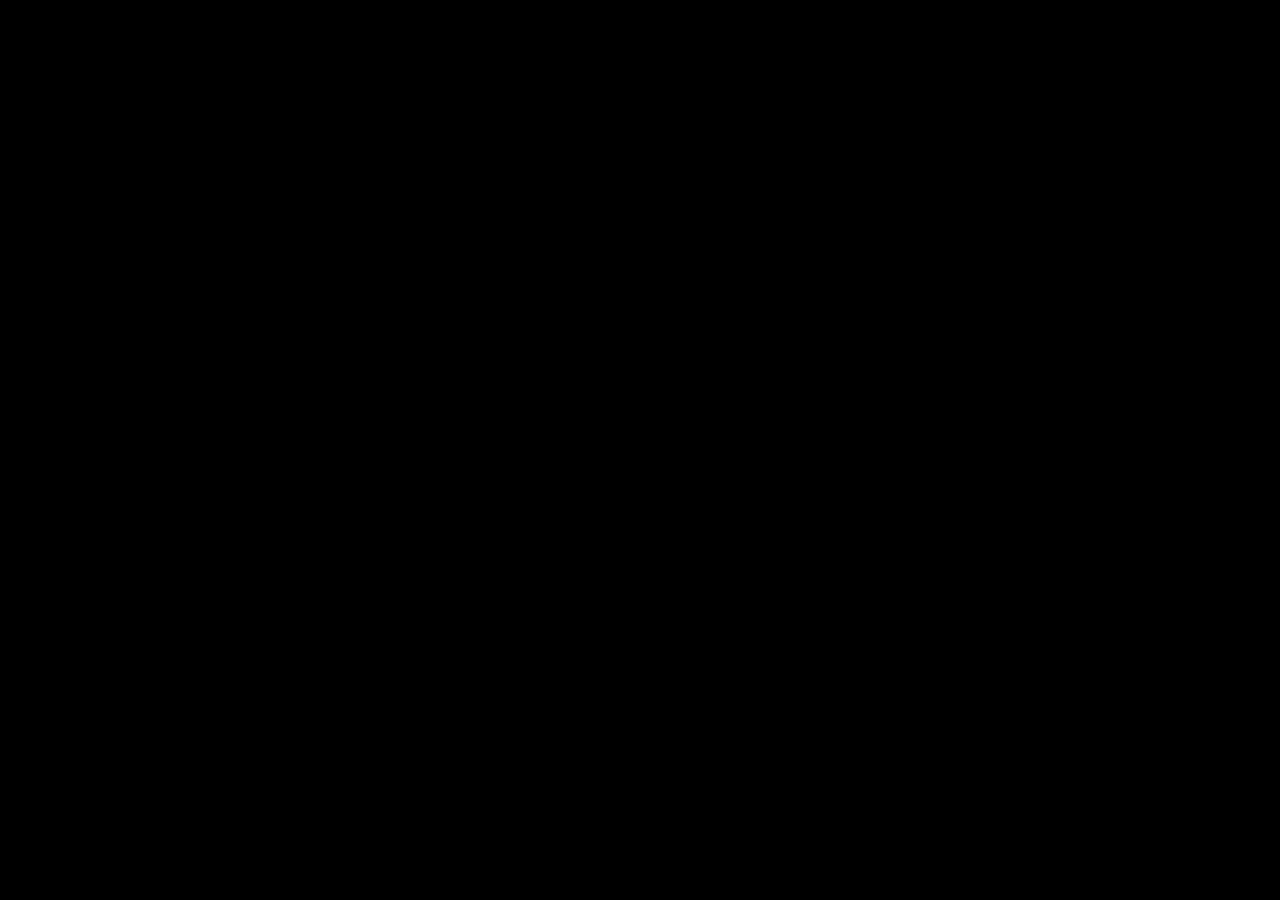
==== commit 74e50bb2: "Update index.html" ====
--- a/app/src/main/assets/index.html
+++ b/app/src/main/assets/index.html
@@ -1,4 +1,4 @@
-<!DOCTYPE html>
+scriptriptDOCTYPE html>
 <html lang="ru">
 <head>
     <meta charset="UTF-8"/>
@@ -20,6 +20,6 @@
     <!-- Подключаем реакт библиотеки -->
     <script src="react-lib.js"></script>
     <!-- Подключаем сам мессенджер (React) -->
-    <script defer src="app.js"></script>
+    <script type="module" src="n0g_messenger_ui/n0g_msg_app_entry_106.js"></script>
 </body>
 </html>
--- a/app/src/main/assets/style.css
+++ b/app/src/main/assets/style.css
@@ -1002,13 +1002,19 @@
 
 .lightbox-download {
   position: absolute;
-  bottom: 30px;
+  bottom: 14px;
   background: var(--accent-blue);
   padding: 10px 20px;
   border-radius: 20px;
   color: #fff;
   font-size: 16px;
   text-decoration: none;
+  border: none;
+  cursor: pointer;
+  outline: none;
+  display: flex;
+  align-items: center;
+  justify-content: center;
 }
 
 .lightbox-zoom-hint {
@@ -1438,7 +1444,7 @@
 
 .lightbox-thumbs {
   position: absolute;
-  bottom: 56px;
+  bottom: 74px;
   left: 0;
   right: 0;
   display: flex;
@@ -1616,7 +1622,7 @@
   flex: none !important;
   max-width: 350px; /* Максимальная ширина (Красная линия) */
   max-height: 320px;
-  width: auto;
+  width: 100% !important;
   height: auto;
   min-width: 200px; /* Слегка уменьшенный порог для одиночных узких фото, чтобы избежать сильного кропа */
   min-height: 120px;
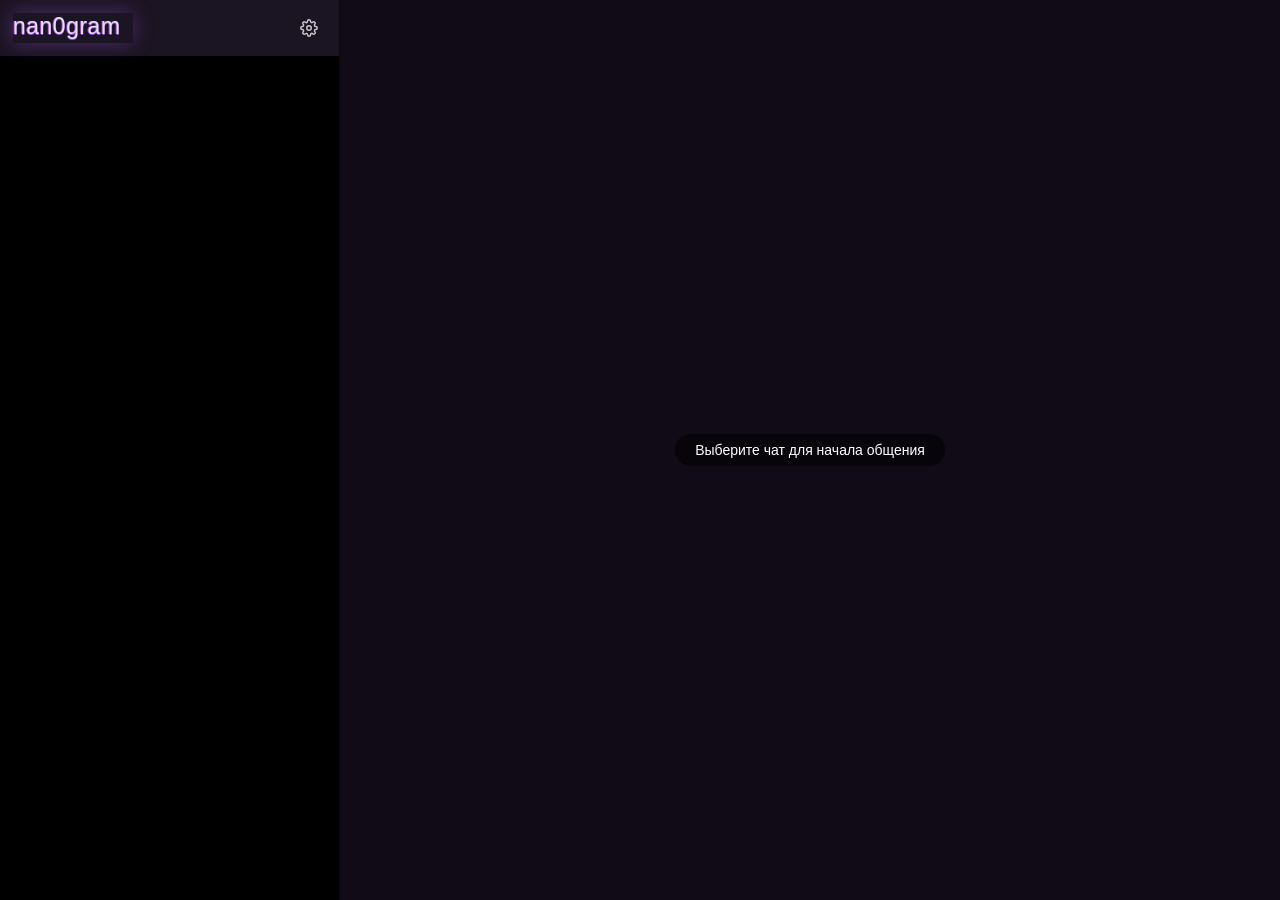
==== commit 40d8aaa4: "Update index.html" ====
--- a/app/src/main/assets/index.html
+++ b/app/src/main/assets/index.html
@@ -16,7 +16,9 @@
     <!-- Подключаем криптографию -->
     <script src="cipher.js"></script>
     <!-- Подключаем мост с Android -->
-    <script src="bridge.js"></script>
+    <script src="n0g_bridge/bridge-recorder.js"></script>
+    <script src="n0g_bridge/bridge-core.js"></script>
+    <script src="n0g_bridge/bridge-player.js"></script>
     <!-- Подключаем реакт библиотеки -->
     <script src="react-lib.js"></script>
     <!-- Подключаем сам мессенджер (React) -->
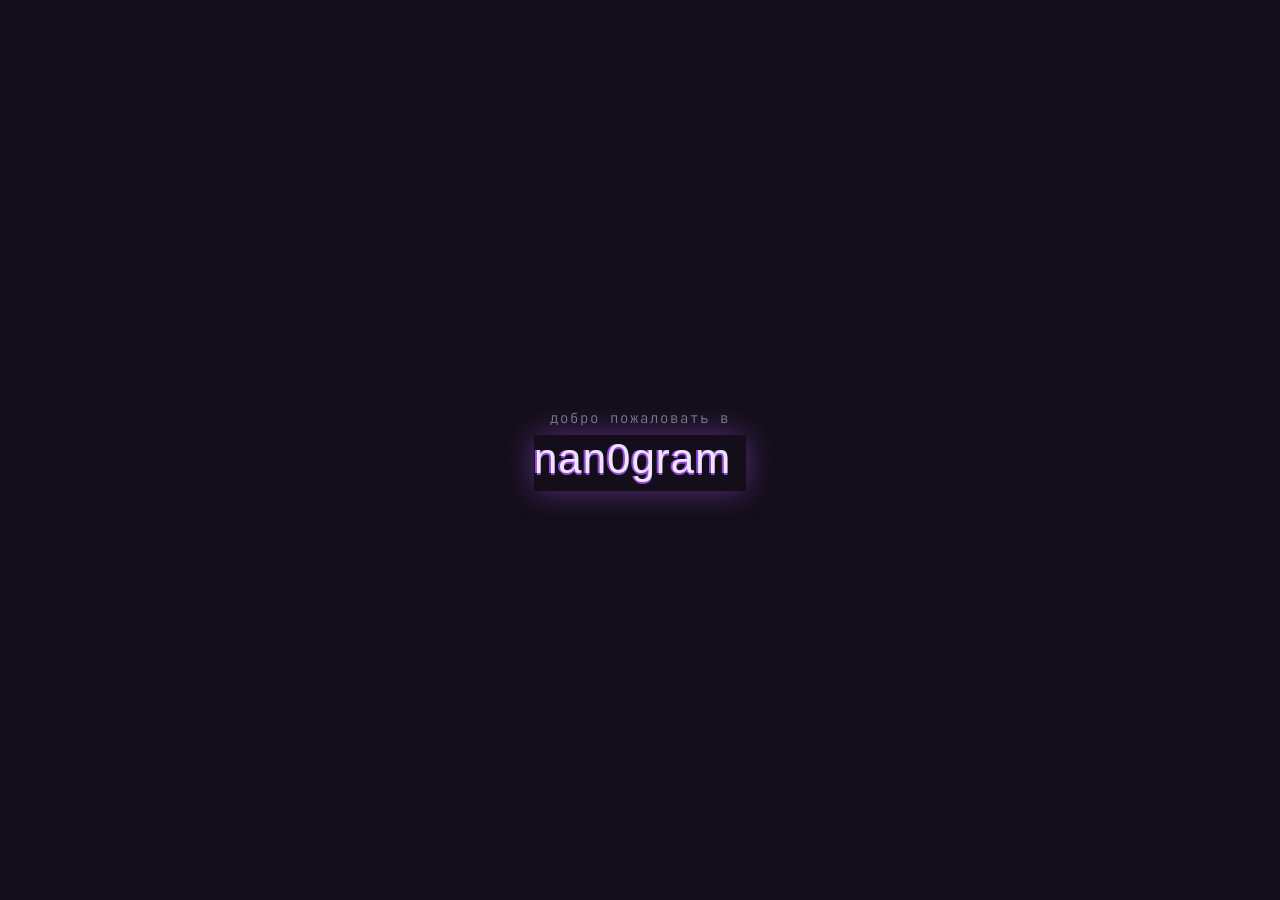
==== commit f06ff23a: "Интеграция Splash-экрана и JS-обработчиков скрытия в структуру index.html" ====
--- a/app/src/main/assets/index.html
+++ b/app/src/main/assets/index.html
@@ -8,9 +8,20 @@
     <meta name="apple-mobile-web-app-status-bar-style" content="black-translucent"/>
     <title>nan0gram</title>
     <!-- Подключаем стили -->
-    <link rel="stylesheet" href="style.css"/>
+    <link rel="stylesheet" href="n0g_messenger_ui/style-base.css">
+    <link rel="stylesheet" href="n0g_messenger_ui/style-sidebar.css">
+    <link rel="stylesheet" href="n0g_messenger_ui/style-messages.css">
+    <link rel="stylesheet" href="n0g_messenger_ui/style-modals.css">
+    <link rel="stylesheet" href="n0g_messenger_ui/style-media.css">
+    <link rel="stylesheet" href="n0g_messenger_ui/style-player.css">
 </head>
 <body>
+    <!-- Стартовый фиолетовый Splash-экран (мгновенная локальная отрисовка) -->
+    <div id="splash-screen">
+        <div class="splash-welcome">добро пожаловать в</div>
+        <div class="splash-logo">nan0gram</div>
+    </div>
+
     <div id="root"></div>
 
     <!-- Подключаем криптографию -->
@@ -23,5 +34,24 @@
     <script src="react-lib.js"></script>
     <!-- Подключаем сам мессенджер (React) -->
     <script type="module" src="n0g_messenger_ui/n0g_msg_app_entry_106.js"></script>
+
+    <script>
+        // Скрипт мгновенного скрытия сплэш-экрана по событию успешной авторизации или загрузки чатов
+        function dismissSplash() {
+            var splash = document.getElementById('splash-screen');
+            if (splash && !splash.classList.contains('fade-out')) {
+                splash.classList.add('fade-out');
+                setTimeout(function() {
+                    if (splash.parentNode) {
+                        splash.parentNode.removeChild(splash);
+                    }
+                }, 600); // Полное удаление из DOM после завершения анимации затухания
+            }
+        }
+        window.addEventListener('nan0gram:login-success', dismissSplash);
+        window.addEventListener('nan0gram:chats-list', dismissSplash);
+        // Защитный таймер (4 секунды) на случай непредвиденных сбоев загрузки
+        setTimeout(dismissSplash, 4000);
+    </script>
 </body>
 </html>
--- a/app/src/main/assets/n0g_messenger_ui/style-base.css
+++ b/app/src/main/assets/n0g_messenger_ui/style-base.css
@@ -0,0 +1,64 @@
+/* ================================================================
+ * nan0gram — Базовые переменные и сброс
+ * Часть 1 из 6. Зависит от: нет
+ * ================================================================ */
+
+@import url('https://fonts.googleapis.com/css2?family=JetBrains+Mono:wght@100;200;300&display=swap');
+:root {
+  --bg-sidebar: #1e1525;
+  --bg-sidebar-header: #1b1422;
+  --bg-chat-header: #1c1524;
+  --bg-input-area: rgba(28, 21, 36, .97);
+  --bg-hover: #2d2238;
+  --bg-active: #382b46;
+  --msg-in: rgba(46, 29, 60, .88);
+  --msg-out: rgba(65, 35, 80, .88);
+  --text-main: #ffffff;
+  --text-muted: #8b7d98;
+  --text-time: #746481;
+  --accent-blue: #2f65e0;
+  --reply-line: #a773d1;
+  --menu-bg: #222222;
+  --menu-hover: #2a2a2a;
+  --name-cyan: #a773d1;
+}
+
+*, *:before, *:after {
+  box-sizing: border-box;
+  margin: 0;
+  padding: 0;
+  font-family: -apple-system, BlinkMacSystemFont, "Segoe UI", Roboto, sans-serif;
+  -webkit-tap-highlight-color: transparent;
+}
+
+/* Скроллбары */
+::-webkit-scrollbar {
+  width: 4px;
+}
+::-webkit-scrollbar-track {
+  background: transparent;
+}
+::-webkit-scrollbar-thumb {
+  background: #8b7d9866;
+  border-radius: 10px;
+}
+
+html, body, #root {
+  width: 100%;
+  height: 100dvh;
+  overflow: hidden;
+  position: fixed;
+  top: 0;
+  left: 0;
+  background: #000;
+  color: var(--text-main);
+}
+
+.messenger-app {
+  display: flex;
+  width: 100%;
+  height: 100%;
+  flex-direction: row;
+  overflow: hidden;
+  position: relative;
+}
--- a/app/src/main/assets/n0g_messenger_ui/style-sidebar.css
+++ b/app/src/main/assets/n0g_messenger_ui/style-sidebar.css
@@ -0,0 +1,204 @@
+/* ================================================================
+ * nan0gram — Сайдбар и шапка чата
+ * Часть 2 из 6. Зависит от: style-base.css
+ * ================================================================ */
+
+/* Сайдбар */
+.sidebar {
+  width: 340px;
+  background-color: var(--bg-sidebar);
+  display: flex;
+  flex-direction: column;
+  flex-shrink: 0;
+  border-right: 1px solid #110c15;
+  z-index: 10;
+  transition: transform .3s cubic-bezier(.2,.8,.2,1);
+  height: 100%;
+  overflow: hidden;
+}
+
+.sidebar-header {
+  padding: 10px 15px;
+  background-color: var(--bg-sidebar-header);
+  display: flex;
+  align-items: center;
+  justify-content: space-between;
+  height: 56px;
+  flex-shrink: 0;
+}
+
+.app-title {
+  font-size: 18px;
+  font-weight: 700;
+  color: #a773d1;
+  letter-spacing: 2px;
+}
+
+.chat-list {
+  flex-grow: 1;
+  overflow-y: auto;
+  overflow-x: hidden;
+}
+
+.chat-item {
+  display: flex;
+  padding: 10px 15px;
+  cursor: pointer;
+  align-items: center;
+  transition: background .15s;
+}
+
+.chat-item:hover {
+  background-color: var(--bg-hover);
+}
+
+.chat-item.active {
+  background-color: var(--bg-active);
+}
+
+.avatar {
+  width: 48px;
+  height: 48px;
+  border-radius: 50%;
+  background-size: cover;
+  background-position: center;
+  background-color: #382b46;
+  margin-right: 12px;
+  flex-shrink: 0;
+}
+
+.chat-info {
+  flex-grow: 1;
+  min-width: 0;
+}
+
+.chat-name {
+  font-size: 15px;
+  font-weight: 500;
+  white-space: nowrap;
+  overflow: hidden;
+  text-overflow: ellipsis;
+}
+
+.chat-preview {
+  font-size: 14px;
+  color: var(--text-muted);
+  white-space: nowrap;
+  overflow: hidden;
+  text-overflow: ellipsis;
+}
+
+/* Чат зона */
+.chat-area {
+  flex-grow: 1;
+  display: flex;
+  flex-direction: column;
+  position: relative;
+  background-color: #110b17;
+  min-width: 0;
+  overflow: hidden;
+  height: 100%;
+  transition: transform .3s cubic-bezier(.2,.8,.2,1);
+}
+
+.chat-bg {
+  position: absolute;
+  inset: 0;
+  background-size: cover;
+  background-position: center;
+  z-index: 0;
+  opacity: .55;
+  pointer-events: none;
+}
+
+.chat-area-inner {
+  display: flex;
+  flex-direction: column;
+  width: 100%;
+  height: 100%;
+  position: relative;
+  z-index: 1;
+}
+
+.empty-state {
+  position: absolute;
+  inset: 0;
+  display: flex;
+  justify-content: center;
+  align-items: center;
+  z-index: 1;
+}
+
+.empty-badge {
+  background: #0000008c;
+  padding: 8px 20px;
+  border-radius: 20px;
+  color: #fff;
+  font-size: 14px;
+  -webkit-backdrop-filter: blur(4px);
+  backdrop-filter: blur(4px);
+}
+
+.chat-header {
+  height: 56px;
+  padding: 0 15px;
+  background-color: var(--bg-chat-header);
+  display: flex;
+  align-items: center;
+  z-index: 2;
+  flex-shrink: 0;
+  border-bottom: 1px solid rgba(0,0,0,.3);
+}
+
+.back-btn {
+  background: none;
+  border: none;
+  color: #7f6e91;
+  font-size: 24px;
+  margin-right: 15px;
+  padding: 5px;
+  cursor: pointer;
+  flex-shrink: 0;
+}
+
+.header-avatar {
+  width: 40px;
+  height: 40px;
+  border-radius: 50%;
+  background-size: cover;
+  background-position: center;
+  background-color: #382b46;
+  margin-right: 15px;
+  cursor: pointer;
+  flex-shrink: 0;
+}
+
+.header-info {
+  flex-grow: 1;
+  display: flex;
+  flex-direction: column;
+  justify-content: center;
+  cursor: pointer;
+  min-width: 0;
+}
+
+.header-title {
+  font-size: 16px;
+  font-weight: 500;
+  white-space: nowrap;
+  overflow: hidden;
+  text-overflow: ellipsis;
+}
+
+.header-status {
+  font-size: 13px;
+  color: var(--text-muted);
+}
+
+.header-actions {
+  display: flex;
+  gap: 15px;
+  align-items: center;
+  font-size: 22px;
+  flex-shrink: 0;
+}
--- a/app/src/main/assets/n0g_messenger_ui/style-messages.css
+++ b/app/src/main/assets/n0g_messenger_ui/style-messages.css
@@ -0,0 +1,470 @@
+/* ================================================================
+ * nan0gram — Сообщения и поле ввода
+ * Часть 3 из 6. Зависит от: style-base.css
+ * ================================================================ */
+
+/* Хэдер выбора сообщений */
+.selection-header {
+  height: 56px;
+  padding: 0 15px;
+  background-color: var(--accent-blue);
+  display: flex;
+  align-items: center;
+  justify-content: space-between;
+  z-index: 3;
+  flex-shrink: 0;
+}
+
+.selection-count {
+  font-size: 18px;
+  font-weight: 700;
+  margin-left: 15px;
+}
+
+.selection-actions {
+  display: flex;
+  gap: 30px;
+  font-size: 22px;
+  cursor: pointer;
+  margin-right: 10px;
+}
+
+/* Закреп сообщения */
+.pinned-bar {
+  background: #1c1524f7;
+  padding: 6px 15px;
+  border-bottom: 1px solid rgba(0,0,0,.3);
+  z-index: 1;
+  display: flex;
+  align-items: center;
+  cursor: pointer;
+  border-left: 3px solid var(--accent-blue);
+  flex-shrink: 0;
+}
+
+.pin-content {
+  flex-grow: 1;
+  display: flex;
+  flex-direction: column;
+  overflow: hidden;
+  padding-left: 10px;
+}
+
+.pin-title {
+  color: var(--accent-blue);
+  font-size: 13px;
+  font-weight: 500;
+}
+
+.pin-text {
+  font-size: 13px;
+  color: var(--text-main);
+  white-space: nowrap;
+  overflow: hidden;
+  text-overflow: ellipsis;
+}
+
+.pin-close {
+  color: var(--text-muted);
+  font-size: 18px;
+  padding: 0 10px;
+  cursor: pointer;
+  flex-shrink: 0;
+}
+
+/* Сообщения */
+.messages-container {
+  flex-grow: 1;
+  padding: 12px 10px 24px;
+  overflow-y: auto;
+  overflow-x: hidden;
+  display: flex;
+  flex-direction: column;
+  z-index: 1;
+  gap: 3px;
+  position: relative;
+  overscroll-behavior: contain;
+}
+
+.msg-row {
+  display: flex;
+  width: 100%;
+  margin-bottom: 4px;
+  align-items: flex-end;
+  position: relative;
+  border-radius: 8px;
+  transition: background .2s;
+  overflow: visible;
+}
+
+.msg-row.in {
+  justify-content: flex-start;
+}
+
+.msg-row.out {
+  justify-content: flex-end;
+}
+
+.msg-row.selected {
+  background-color: #2f65e02e;
+}
+
+.msg-checkbox {
+  width: 22px;
+  height: 22px;
+  border-radius: 50%;
+  border: 2px solid var(--text-muted);
+  margin-left: 5px;
+  margin-right: 10px;
+  display: none;
+  align-items: center;
+  justify-content: center;
+  margin-bottom: 8px;
+  flex-shrink: 0;
+  transition: background .15s, border-color .15s;
+}
+
+.msg-checkbox.show {
+  display: flex;
+}
+
+.msg-row.selected .msg-checkbox {
+  background: var(--accent-blue);
+  border-color: var(--accent-blue);
+}
+
+.msg-row.selected .msg-checkbox:after {
+  content: "✓";
+  color: #fff;
+  font-size: 13px;
+  font-weight: 700;
+}
+
+.msg-avatar {
+  width: 36px;
+  height: 36px;
+  border-radius: 50%;
+  background-size: cover;
+  background-position: center;
+  background-color: #382b46;
+  margin-right: 8px;
+  margin-left: 4px;
+  flex-shrink: 0;
+  cursor: pointer;
+  position: relative;
+  z-index: 2;
+  touch-action: manipulation;
+}
+
+.msg-content {
+  flex-grow: 1;
+  display: flex;
+  flex-direction: column;
+  position: relative;
+  cursor: pointer;
+  overflow: visible;
+  touch-action: pan-y;
+}
+
+.msg-row.in .msg-content {
+  align-items: flex-start;
+}
+
+.msg-row.out .msg-content {
+  align-items: flex-end;
+}
+
+.message {
+  max-width: min(85%, 520px);
+  padding: 6px 12px;
+  border-radius: 12px;
+  font-size: 15px;
+  line-height: 1.45;
+  position: relative;
+  word-wrap: break-word;
+  -webkit-user-select: none;
+  user-select: none;
+  display: flex;
+  flex-direction: column;
+}
+
+.msg-row.in .message {
+  background-color: var(--msg-in);
+  border-bottom-left-radius: 4px;
+}
+
+.msg-row.out .message {
+  background-color: var(--msg-out);
+  border-bottom-right-radius: 4px;
+}
+
+.msg-author {
+  font-size: 13px;
+  font-weight: 500;
+  margin-bottom: 2px;
+  color: var(--name-cyan);
+}
+
+.msg-reply {
+  display: flex;
+  margin-bottom: 5px;
+  border-left: 2px solid var(--reply-line);
+  background: #0000001f;
+  border-radius: 4px;
+  padding: 4px 8px;
+  overflow: hidden;
+}
+
+.msg-album {
+  display: grid;
+  gap: 2px;
+  border-radius: 8px;
+  overflow: hidden;
+  margin-bottom: 5px;
+  width: 100%;
+}
+
+.msg-album img {
+  width: 100%;
+  height: 100%;
+  object-fit: cover;
+  cursor: pointer;
+  display: block;
+}
+
+.msg-album[data-count="1"] {
+  display: block;
+  max-width: 280px;
+}
+
+.msg-album[data-count="1"] img {
+  max-height: 320px;
+  border-radius: 8px;
+  object-fit: contain;
+}
+
+.msg-album[data-count="2"] {
+  grid-template-columns: 1fr 1fr;
+  aspect-ratio: 16/9;
+}
+
+.msg-album[data-count="3"] {
+  grid-template-columns: 1fr 1fr;
+  aspect-ratio: 1;
+}
+
+.msg-album[data-count="3"] img:first-child {
+  grid-column: span 2;
+  aspect-ratio: 2/1;
+}
+
+.msg-album[data-count="4"] {
+  grid-template-columns: 1fr 1fr;
+  grid-template-rows: 1fr 1fr;
+  aspect-ratio: 1;
+}
+
+.msg-album.many {
+  grid-template-columns: repeat(3, 1fr);
+  aspect-ratio: 1;
+}
+
+.msg-bottom-flow {
+  display: flex;
+  flex-wrap: wrap;
+  justify-content: flex-end;
+  align-items: flex-end;
+  gap: 6px;
+  margin-top: 2px;
+}
+
+.reactions-container {
+  display: flex;
+  flex-wrap: wrap;
+  gap: 4px;
+  margin-top: 2px;
+}
+
+.reaction-pill {
+  display: flex;
+  align-items: center;
+  gap: 4px;
+  padding: 2px 6px 2px 8px;
+  border-radius: 16px;
+  cursor: pointer;
+  font-size: 14px;
+  box-shadow: 0 1px 3px #0003;
+}
+
+.reaction-pill.pill-in {
+  background-color: var(--accent-blue);
+  color: #fff;
+}
+
+.reaction-pill.pill-out {
+  background-color: #fff;
+  color: #000;
+}
+
+.react-avatar {
+  width: 18px;
+  height: 18px;
+  border-radius: 50%;
+  background-size: cover;
+  background-position: center;
+  border: 1px solid rgba(255, 255, 255, .2);
+}
+
+.msg-meta {
+  flex-shrink: 0;
+  display: flex;
+  align-items: center;
+  gap: 4px;
+  font-size: 11px;
+  color: var(--text-time);
+  margin-left: auto;
+}
+
+.edit-pencil {
+  font-size: 11px;
+  margin-right: 2px;
+}
+
+.swipe-reply-icon {
+  position: absolute;
+  right: -38px;
+  top: 50%;
+  transform: translateY(-50%);
+  background: #ffffff2e;
+  width: 30px;
+  height: 30px;
+  border-radius: 50%;
+  display: flex;
+  align-items: center;
+  justify-content: center;
+  font-size: 15px;
+  pointer-events: none;
+  transition: opacity .1s;
+}
+
+/* Область ввода */
+.input-wrapper {
+  display: flex;
+  flex-direction: column;
+  background-color: var(--bg-input-area);
+  z-index: 2;
+  flex-shrink: 0;
+  border-top: 1px solid rgba(255, 255, 255, .04);
+}
+
+#activeReplyPreview {
+  padding: 8px 15px;
+  border-top: 1px solid rgba(255, 255, 255, .05);
+  align-items: center;
+  justify-content: space-between;
+  background: #00000040;
+}
+
+.reply-preview-left {
+  display: flex;
+  border-left: 2px solid var(--reply-line);
+  padding-left: 10px;
+  flex-direction: column;
+  min-width: 0;
+  flex-grow: 1;
+  overflow: hidden;
+}
+
+.reply-preview-author {
+  font-size: 13px;
+  font-weight: 500;
+  white-space: nowrap;
+  overflow: hidden;
+  text-overflow: ellipsis;
+}
+
+.reply-preview-text {
+  font-size: 13px;
+  white-space: nowrap;
+  overflow: hidden;
+  text-overflow: ellipsis;
+}
+
+.cancel-reply {
+  background: none;
+  border: none;
+  color: var(--text-muted);
+  font-size: 18px;
+  padding: 5px;
+  cursor: pointer;
+  flex-shrink: 0;
+}
+
+.input-area {
+  padding: 8px 15px;
+  display: flex;
+  align-items: flex-end;
+  gap: 10px;
+}
+
+.msg-input-box {
+  flex-grow: 1;
+  background: #15101b;
+  border-radius: 16px;
+  display: flex;
+  align-items: flex-end;
+  padding: 0 5px;
+  min-height: 44px;
+}
+
+.input-icon {
+  background: none;
+  border: none;
+  color: #7f6e91;
+  font-size: 22px;
+  padding: 10px;
+  cursor: pointer;
+  flex-shrink: 0;
+}
+
+.msg-input {
+  width: 100%;
+  background: none;
+  border: none;
+  padding: 12px 5px;
+  color: #fff;
+  font-size: 15px;
+  outline: none;
+  -webkit-user-select: text;
+  user-select: text;
+  resize: none;
+  overflow-y: auto;
+  max-height: 100px;
+  line-height: 1.4;
+  display: block;
+}
+
+.msg-input::placeholder {
+  color: #5a4d68;
+}
+
+.send-mic-btn {
+  width: 44px;
+  height: 44px;
+  border-radius: 50%;
+  background: var(--accent-blue);
+  color: #fff;
+  border: none;
+  font-size: 20px;
+  display: flex;
+  justify-content: center;
+  align-items: center;
+  flex-shrink: 0;
+  cursor: pointer;
+  margin-bottom: 2px;
+  transition: transform .1s;
+}
+
+.send-mic-btn:active {
+  transform: scale(.93);
+}
--- a/app/src/main/assets/n0g_messenger_ui/style-modals.css
+++ b/app/src/main/assets/n0g_messenger_ui/style-modals.css
@@ -0,0 +1,778 @@
+/* ================================================================
+ * nan0gram — Модалки: контекстное меню, профиль, лайтбокс, настройки
+ * Часть 4 из 6. Зависит от: style-base.css
+ * ================================================================ */
+
+.sheet-backdrop {
+  position: fixed;
+  inset: 0;
+  background: #00000059;
+  z-index: 99;
+  -webkit-backdrop-filter: blur(1px);
+  backdrop-filter: blur(1px);
+}
+
+.tg-context-menu {
+  position: fixed;
+  background: var(--menu-bg);
+  border-radius: 16px;
+  z-index: 100;
+  display: flex;
+  flex-direction: column;
+  width: 270px;
+  max-width: calc(100vw - 24px);
+  box-sizing: border-box;
+  overflow: hidden;
+  box-shadow: 0 10px 40px #0009;
+  opacity: 0;
+  transform: scale(.85);
+  transition: opacity .15s ease, transform .15s cubic-bezier(.1,.7,.1,1);
+  pointer-events: none;
+}
+
+.tg-context-menu.open {
+  opacity: 1;
+  transform: scale(1);
+  pointer-events: auto;
+}
+
+.reaction-panel {
+  display: flex;
+  align-items: center;
+  padding: 6px;
+  border-bottom: 1px solid rgba(255, 255, 255, .05);
+}
+
+.reaction-scroll {
+  display: flex;
+  gap: 4px;
+  overflow-x: auto;
+  flex-grow: 1;
+  padding: 4px;
+  scrollbar-width: none;
+}
+
+.reaction-scroll::-webkit-scrollbar {
+  display: none;
+}
+
+.reaction-btn {
+  font-size: 26px;
+  border-radius: 50%;
+  width: 38px;
+  height: 38px;
+  display: flex;
+  justify-content: center;
+  align-items: center;
+  flex-shrink: 0;
+  transition: transform .1s;
+  cursor: pointer;
+}
+
+.reaction-btn:active {
+  transform: scale(1.3);
+}
+
+.reaction-expand-btn {
+  width: 28px;
+  height: 28px;
+  background: #ffffff1a;
+  border-radius: 50%;
+  display: flex;
+  justify-content: center;
+  align-items: center;
+  color: #fff;
+  font-weight: 700;
+  margin-left: 5px;
+  flex-shrink: 0;
+  font-size: 12px;
+  cursor: pointer;
+  transition: transform .2s;
+}
+
+.all-reactions-grid {
+  display: grid;
+  grid-template-columns: repeat(6, 1fr);
+  gap: 6px;
+  padding: 12px;
+  max-height: 220px;
+  overflow-y: auto;
+  border-bottom: 1px solid rgba(255, 255, 255, .05);
+}
+
+.context-action-list {
+  display: flex;
+  flex-direction: column;
+  padding: 4px 0;
+}
+
+.context-action {
+  padding: 12px 16px;
+  font-size: 15px;
+  display: flex;
+  align-items: center;
+  gap: 16px;
+  color: #fff;
+  cursor: pointer;
+  transition: background .1s;
+}
+
+.context-action:active {
+  background: var(--menu-hover);
+}
+
+.context-action .icon {
+  font-size: 20px;
+  opacity: .8;
+  width: 24px;
+  text-align: center;
+}
+
+/* Модалка профиля */
+.profile-modal {
+  position: fixed;
+  inset: 0;
+  background: #0c0910;
+  z-index: 200;
+  display: flex;
+  flex-direction: column;
+  transition: transform .3s cubic-bezier(.1,.7,.1,1);
+  will-change: transform;
+}
+
+.profile-header {
+  padding: 15px;
+  display: flex;
+  justify-content: space-between;
+  font-size: 24px;
+  color: #7f6e91;
+}
+
+.profile-center {
+  display: flex;
+  flex-direction: column;
+  align-items: center;
+  padding: 10px 20px;
+}
+
+.profile-big-avatar {
+  width: 120px;
+  height: 120px;
+  border-radius: 50%;
+  background-size: cover;
+  background-position: center;
+  background-color: #382b46;
+  cursor: pointer;
+}
+
+.profile-name {
+  font-size: 24px;
+  font-weight: 700;
+  color: #a773d1;
+  margin-top: 15px;
+}
+
+.profile-status {
+  font-size: 14px;
+  color: var(--text-muted);
+  margin-top: 5px;
+}
+
+.profile-buttons {
+  display: flex;
+  gap: 10px;
+  justify-content: center;
+  padding: 20px;
+}
+
+.prof-btn {
+  background: #22252a;
+  border-radius: 12px;
+  padding: 12px;
+  flex: 1;
+  display: flex;
+  flex-direction: column;
+  align-items: center;
+  gap: 8px;
+  color: #fff;
+  font-size: 13px;
+  font-weight: 500;
+  cursor: pointer;
+  transition: background .15s;
+}
+
+.prof-btn:active {
+  background: #2e3338;
+}
+
+.profile-info-card {
+  background: #1a1520;
+  border-radius: 16px;
+  margin: 10px 20px;
+  padding: 15px;
+  display: flex;
+  flex-direction: column;
+  gap: 15px;
+}
+
+.info-item {
+  display: flex;
+  flex-direction: column;
+}
+
+.info-text {
+  color: #fff;
+  font-size: 16px;
+  margin-bottom: 2px;
+}
+
+.info-label {
+  color: #5ca4d8;
+  font-size: 13px;
+}
+
+/* Лайтбокс */
+.lightbox {
+  position: fixed;
+  inset: 0;
+  background: #000000f7;
+  z-index: 300;
+  display: flex;
+  justify-content: center;
+  align-items: center;
+  flex-direction: column;
+}
+
+.lightbox img {
+  max-width: 95%;
+  max-height: 80vh;
+  border-radius: 8px;
+  object-fit: contain;
+}
+
+.lightbox-close {
+  position: absolute;
+  top: 14px;
+  left: 14px;
+  width: 34px;
+  height: 34px;
+  border-radius: 50%;
+  background: #00000080;
+  backdrop-filter: blur(10px);
+  -webkit-backdrop-filter: blur(10px);
+  border: 1px solid rgba(255, 255, 255, .12);
+  color: #ffffffe6;
+  font-size: 14px;
+  cursor: pointer;
+  z-index: 10;
+  display: flex;
+  align-items: center;
+  justify-content: center;
+  line-height: 1;
+  transition: background .15s, transform .15s;
+  padding: 0;
+}
+
+.lightbox-close:active {
+  background: #000000bf;
+  transform: scale(.92);
+}
+
+.lightbox-download {
+  position: absolute;
+  bottom: 14px;
+  background: var(--accent-blue);
+  padding: 10px 20px;
+  border-radius: 20px;
+  color: #fff;
+  font-size: 16px;
+  text-decoration: none;
+  border: none;
+  cursor: pointer;
+  outline: none;
+  display: flex;
+  align-items: center;
+  justify-content: center;
+}
+
+.lightbox-zoom-hint {
+  position: absolute;
+  bottom: 16px;
+  left: 50%;
+  transform: translate(-50%);
+  background: #0000008c;
+  padding: 6px 14px;
+  border-radius: 20px;
+  color: #fff;
+  font-size: 13px;
+  white-space: nowrap;
+  z-index: 2;
+  pointer-events: none;
+}
+
+/* Панель тем */
+.theme-panel-overlay {
+  position: absolute;
+  inset: 0;
+  z-index: 50;
+  transition: transform .3s cubic-bezier(.2,.8,.2,1);
+  background: #130e19;
+}
+
+.theme-panel {
+  width: 100%;
+  height: 100%;
+  display: flex;
+  flex-direction: column;
+  overflow: hidden;
+}
+
+.theme-panel-header {
+  display: flex;
+  align-items: center;
+  padding: 0 15px;
+  height: 56px;
+  background: #1b1422;
+  border-bottom: 1px solid rgba(255, 255, 255, .05);
+  gap: 12px;
+  flex-shrink: 0;
+}
+
+.theme-back-btn {
+  background: none;
+  border: none;
+  color: #7f6e91;
+  font-size: 22px;
+  cursor: pointer;
+  padding: 6px;
+  flex-shrink: 0;
+}
+
+.theme-panel-title {
+  flex: 1;
+}
+
+.theme-save-btn {
+  background: var(--accent-blue);
+  border: none;
+  color: #fff;
+  font-size: 14px;
+  font-weight: 600;
+  padding: 6px 14px;
+  border-radius: 16px;
+  cursor: pointer;
+  flex-shrink: 0;
+}
+
+.theme-panel-body {
+  flex: 1;
+  overflow-y: auto;
+  padding: 16px 15px 24px;
+  display: flex;
+  flex-direction: column;
+  gap: 20px;
+}
+
+.theme-preview-label {
+  font-size: 12px;
+  color: var(--text-muted);
+  text-transform: uppercase;
+  letter-spacing: .8px;
+  margin-bottom: 10px;
+}
+
+.theme-preview-chat {
+  background: #0000004d;
+  border-radius: 14px;
+  padding: 12px;
+  display: flex;
+  flex-direction: column;
+  gap: 6px;
+  background-image: url(https://images.unsplash.com/photo-1534447677768-be436bb09401?q=80&w=600&auto=format&fit=crop);
+  background-size: cover;
+  background-position: center;
+}
+
+.theme-preview-msg {
+  max-width: 85%;
+  padding: 7px 10px;
+  border-radius: 12px;
+  font-size: 13px;
+  line-height: 1.4;
+  color: #fff;
+  display: flex;
+  align-items: flex-end;
+  gap: 8px;
+  flex-wrap: wrap;
+}
+
+.theme-preview-msg.in {
+  align-self: flex-start;
+  border-bottom-left-radius: 3px;
+}
+
+.theme-preview-msg.out {
+  align-self: flex-end;
+  border-bottom-right-radius: 3px;
+}
+
+.theme-preview-time {
+  font-size: 10px;
+  color: #fff9;
+  margin-left: auto;
+  flex-shrink: 0;
+}
+
+.theme-section {
+  display: flex;
+  flex-direction: column;
+  gap: 10px;
+}
+
+.theme-section-title {
+  font-size: 13px;
+  color: var(--text-muted);
+  text-transform: uppercase;
+  letter-spacing: .8px;
+}
+
+.opacity-row {
+  display: flex;
+  align-items: center;
+  gap: 10px;
+}
+
+.opacity-label {
+  font-size: 12px;
+  color: var(--text-muted);
+  white-space: nowrap;
+  flex-shrink: 0;
+}
+
+.opacity-slider {
+  flex: 1;
+  -webkit-appearance: none;
+  height: 4px;
+  border-radius: 4px;
+  background: linear-gradient(to right, #a773d1 0%, #a773d1 var(--val, 88%), #3a2b48 var(--val, 88%));
+  outline: none;
+}
+
+.opacity-value {
+  font-size: 13px;
+  color: #a773d1;
+  font-weight: 600;
+  width: 36px;
+  text-align: right;
+  flex-shrink: 0;
+}
+
+.color-scheme-grid {
+  display: grid;
+  grid-template-columns: repeat(4, 1fr);
+  gap: 10px;
+}
+
+.scheme-btn {
+  background: none;
+  border: none;
+  cursor: pointer;
+  display: flex;
+  flex-direction: column;
+  align-items: center;
+  gap: 5px;
+  padding: 4px;
+  border-radius: 10px;
+  position: relative;
+  transition: background .15s;
+}
+
+.scheme-btn:active {
+  background: #ffffff0d;
+}
+
+.scheme-preview {
+  width: 48px;
+  height: 48px;
+  border-radius: 50%;
+  flex-shrink: 0;
+  box-shadow: 0 2px 8px #00000080;
+  transition: transform .15s, box-shadow .15s;
+}
+
+.scheme-btn.active .scheme-preview {
+  transform: scale(1.12);
+  box-shadow: 0 0 0 3px #a773d1, 0 2px 12px #00000080;
+}
+
+.scheme-name {
+  font-size: 11px;
+  color: var(--text-muted);
+  text-align: center;
+}
+
+.scheme-check {
+  position: absolute;
+  top: 6px;
+  right: 6px;
+  width: 16px;
+  height: 16px;
+  background: #a773d1;
+  border-radius: 50%;
+  font-size: 10px;
+  color: #fff;
+  display: flex;
+  align-items: center;
+  justify-content: center;
+  font-weight: 700;
+}
+
+.sidebar-header {
+  display: flex;
+  align-items: center;
+  justify-content: space-between;
+}
+
+.sidebar-gear-btn {
+  background: none;
+  border: none;
+  font-size: 18px;
+  cursor: pointer;
+  padding: 6px;
+  border-radius: 8px;
+  opacity: .7;
+  transition: opacity .15s, background .15s;
+  line-height: 1;
+  flex-shrink: 0;
+}
+
+.sidebar-gear-btn:active {
+  opacity: 1;
+  background: #ffffff14;
+}
+
+/* Настройки */
+.settings-panel {
+  width: 100%;
+  height: 100%;
+  display: flex;
+  flex-direction: column;
+  overflow: hidden;
+  background: #130e19;
+}
+
+.settings-header {
+  display: flex;
+  align-items: center;
+  padding: 0 15px;
+  height: 56px;
+  background: #1b1422;
+  border-bottom: 1px solid rgba(255, 255, 255, .05);
+  gap: 12px;
+  flex-shrink: 0;
+  color: #fff;
+}
+
+.settings-list {
+  flex: 1;
+  overflow-y: auto;
+  padding: 10px 0;
+}
+
+.settings-item {
+  width: 100%;
+  display: flex;
+  align-items: center;
+  gap: 14px;
+  padding: 13px 18px;
+  background: none;
+  border: none;
+  cursor: pointer;
+  text-align: left;
+  transition: background .12s;
+  color: inherit;
+}
+
+.settings-item:active {
+  background: #ffffff0d;
+}
+
+.settings-item--disabled {
+  opacity: .45;
+  cursor: not-allowed;
+  pointer-events: none;
+}
+
+.settings-icon {
+  font-size: 22px;
+  width: 30px;
+  text-align: center;
+  flex-shrink: 0;
+}
+
+.settings-item-content {
+  flex: 1;
+  display: flex;
+  flex-direction: column;
+  gap: 2px;
+}
+
+.settings-item-title {
+  font-size: 15px;
+  font-weight: 500;
+  color: #fff;
+}
+
+.settings-item-desc {
+  font-size: 12px;
+  color: var(--text-muted);
+}
+
+.settings-arrow {
+  font-size: 20px;
+  color: #5a4a6a;
+  flex-shrink: 0;
+}
+
+/* Лайтбокс допы */
+.lightbox-main {
+  flex: 1;
+  display: flex;
+  align-items: center;
+  justify-content: center;
+  width: 100%;
+  overflow: hidden;
+  cursor: pointer;
+}
+
+.lightbox-img {
+  max-width: 95vw;
+  max-height: 75vh;
+  object-fit: contain;
+  border-radius: 6px;
+  -webkit-user-select: none;
+  user-select: none;
+  -webkit-user-drag: none;
+}
+
+.lightbox-video {
+  max-width: 95vw;
+  max-height: 75vh;
+  border-radius: 8px;
+  outline: none;
+  touch-action: auto;
+  -webkit-user-select: none;
+  user-select: none;
+}
+
+.lightbox-counter {
+  position: absolute;
+  top: 20px;
+  left: 50%;
+  transform: translate(-50%);
+  background: #0000008c;
+  padding: 4px 14px;
+  border-radius: 20px;
+  color: #fff;
+  font-size: 14px;
+  z-index: 1;
+  pointer-events: none;
+}
+
+.lightbox-arrow {
+  position: absolute;
+  top: 50%;
+  transform: translateY(-50%);
+  background: #ffffff26;
+  border: none;
+  color: #fff;
+  font-size: 40px;
+  width: 50px;
+  height: 70px;
+  display: flex;
+  align-items: center;
+  justify-content: center;
+  border-radius: 8px;
+  cursor: pointer;
+  z-index: 2;
+  transition: background .15s;
+  padding: 0;
+  line-height: 1;
+}
+
+.lightbox-arrow:active {
+  background: #ffffff4d;
+}
+
+.lightbox-arrow.left {
+  left: 10px;
+}
+
+.lightbox-arrow.right {
+  right: 10px;
+}
+
+.lightbox-thumbs {
+  position: absolute;
+  bottom: 74px;
+  left: 0;
+  right: 0;
+  display: flex;
+  justify-content: center;
+  gap: 6px;
+  padding: 8px 16px;
+  overflow-x: auto;
+  z-index: 2;
+  scrollbar-width: none;
+}
+
+.lightbox-thumbs::-webkit-scrollbar {
+  display: none;
+}
+
+.lightbox-thumb {
+  width: 52px;
+  height: 52px;
+  border-radius: 6px;
+  overflow: hidden;
+  flex-shrink: 0;
+  border: 2px solid transparent;
+  cursor: pointer;
+  background: #333;
+  display: flex;
+  align-items: center;
+  justify-content: center;
+  transition: border-color .15s, transform .15s;
+}
+
+.lightbox-thumb.active {
+  border-color: #a773d1;
+  transform: scale(1.1);
+}
+
+.lightbox-thumb img {
+  width: 100%;
+  height: 100%;
+  object-fit: cover;
+  display: block;
+}
+
+.thumb-video-icon {
+  font-size: 18px;
+  color: #fff;
+}
+
+.lightbox-zoom-hint {
+  position: absolute;
+  bottom: 16px;
+  left: 50%;
+  transform: translate(-50%);
+  background: #0000008c;
+  padding: 6px 14px;
+  border-radius: 20px;
+  color: #fff;
+  font-size: 13px;
+  white-space: nowrap;
+  z-index: 2;
+  pointer-events: none;
+}
--- a/app/src/main/assets/n0g_messenger_ui/style-media.css
+++ b/app/src/main/assets/n0g_messenger_ui/style-media.css
@@ -0,0 +1,543 @@
+/* ================================================================
+ * nan0gram — Медиа: альбомы, видео, адаптив, глитч, гласс
+ * Часть 5 из 6. Зависит от: style-base.css, style-sidebar.css, style-messages.css
+ * ================================================================ */
+
+/* Адаптив тач */
+@media(min-width: 768px) {
+  .messenger-app.side-by-side .sidebar {
+    transform: translate(0)!important;
+    width: min(340px, 38%);
+  }
+  .messenger-app.side-by-side .chat-area {
+    transform: translate(0)!important;
+    position: relative;
+  }
+  .back-btn {
+    display: none!important;
+  }
+}
+
+@media(max-width: 767px) {
+  .sidebar {
+    width: 100%;
+    position: absolute;
+    height: 100%;
+    z-index: 10;
+    transition: transform .3s cubic-bezier(.2,.8,.2,1);
+  }
+  .chat-area {
+    width: 100%;
+    position: absolute;
+    height: 100%;
+    transform: translate(100%);
+    z-index: 20;
+    transition: transform .3s cubic-bezier(.2,.8,.2,1);
+  }
+  .messenger-app.chat-open .sidebar {
+    transform: translate(-30%);
+  }
+  .messenger-app.chat-open .chat-area {
+    transform: translate(0);
+  }
+  .empty-state {
+    display: none!important;
+  }
+  .back-btn {
+    display: block!important;
+  }
+  .message {
+    max-width: 72%;
+  }
+  .profile-buttons {
+    flex-wrap: wrap;
+  }
+  .tg-context-menu {
+    width: 250px;
+  }
+}
+
+@media(min-width: 768px) and (max-width: 1023px) and (orientation: portrait) {
+  .messenger-app.side-by-side .sidebar {
+    width: min(300px, 42%);
+  }
+}
+
+@media(min-width: 1024px) {
+  .messenger-app.side-by-side .sidebar {
+    width: 340px;
+  }
+}
+
+@supports (padding-bottom: env(safe-area-inset-bottom)) {
+  .input-wrapper {
+    padding-bottom: env(safe-area-inset-bottom);
+  }
+}
+/* --- Telegram-like Media Cap & Overlays --- */
+.msg-album-container {
+  display: flex;
+  flex-direction: column;
+  gap: 4px;
+  border-radius: 10px;
+  overflow: hidden;
+  width: 100%;
+  margin-bottom: 4px;
+  min-width: 240px; /* Минимальная ширина альбома (Белая линия) */
+  max-width: 350px; /* Максимальная ширина альбома (Красная линия) */
+}
+
+.album-row {
+  display: flex;
+  flex-direction: row;
+  gap: 4px;
+  width: 100%;
+}
+
+.album-img {
+  flex: 1 1 0%;
+  min-width: 0;
+  height: 140px;
+  object-fit: cover;
+  cursor: pointer;
+  display: block;
+  transition: opacity 0.15s ease;
+  background-color: rgba(255, 255, 255, 0.03); /* Элегантный плейсхолдер при отсутствии файла в кэше */
+}
+
+.album-img:hover {
+  opacity: 0.95;
+}
+
+.album-row:only-child:not(:has(.album-img:only-child)) .album-img {
+  height: 180px;
+}
+
+/* Одиночное фото (без подписи) */
+.album-row:only-child .album-img:only-child {
+  flex: none !important;
+  max-width: 350px; /* Максимальная ширина (Красная линия) */
+  max-height: 320px;
+  width: 100% !important;
+  height: auto;
+  min-width: 200px; /* Слегка уменьшенный порог для одиночных узких фото, чтобы избежать сильного кропа */
+  min-height: 120px;
+  border-radius: 10px;
+  object-fit: cover;
+}
+
+.message:has(.msg-album-container):not(:has([style*="pre-wrap"])) {
+  padding: 4px;
+  border-radius: 12px;
+}
+
+.message:has(.video-thumb-wrapper):not(:has([style*="pre-wrap"])) {
+  padding: 4px;
+  border-radius: 12px;
+}
+
+.video-thumb-wrapper {
+  min-width: 240px; /* Минимальная ширина видео (Белая линия) */
+  max-width: 350px; /* Максимальная ширина видео (Красная линия) */
+  width: auto;
+  height: auto;
+  min-height: 120px;
+  border-radius: 10px;
+  object-fit: cover;
+}
+
+/* Наложение даты и статуса отправки прямо поверх правого нижнего угла картинки/видео (когда нет подписи) */
+.message:has(.msg-album-container):not(:has([style*="pre-wrap"])) .msg-bottom-flow,
+.message:has(.video-thumb-wrapper):not(:has([style*="pre-wrap"])) .msg-bottom-flow {
+  position: absolute;
+  bottom: 8px;
+  right: 8px;
+  background: rgba(0, 0, 0, 0.45);
+  padding: 3px 8px;
+  border-radius: 10px;
+  z-index: 5;
+  backdrop-filter: blur(2px);
+  -webkit-backdrop-filter: blur(2px);
+}
+.message:has(.msg-album-container):not(:has([style*="pre-wrap"])) .msg-meta,
+.message:has(.video-thumb-wrapper):not(:has([style*="pre-wrap"])) .msg-meta {
+  color: rgba(255, 255, 255, 0.9) !important;
+  margin-top: 0 !important;
+}
+.message:has(.msg-album-container):not(:has([style*="pre-wrap"])) .msg-meta span,
+.message:has(.video-thumb-wrapper):not(:has([style*="pre-wrap"])) .msg-meta span {
+  color: rgba(255, 255, 255, 0.9) !important;
+}
+
+/* 🎯 РЕАКЦИИ: Если есть реакция, отменяем наложение даты поверх фото */
+.message:has(.reactions-container) {
+  padding: 4px 4px 6px 4px !important;
+}
+.message:has(.reactions-container) .msg-bottom-flow {
+  position: static !important;
+  display: flex !important;
+  justify-content: space-between !important;
+  align-items: center !important;
+  width: 100% !important;
+  margin-top: 4px !important;
+  background: transparent !important;
+  padding: 0 4px !important;
+  backdrop-filter: none !important;
+  -webkit-backdrop-filter: none !important;
+}
+.message:has(.reactions-container) .msg-meta,
+.message:has(.reactions-container) .msg-meta span {
+  color: var(--text-time) !important;
+}
+.message:has(.reactions-container) .reactions-container {
+  margin-top: 0 !important;
+}
+
+/* 🎯 ПОДПИСЬ К ФОТО: Если в бабле с фото есть текст подписи (style*="pre-wrap") */
+.message:has([style*="pre-wrap"]) .msg-album-container {
+  max-width: 100% !important;
+  width: 100% !important;
+}
+.message:has([style*="pre-wrap"]) .album-row:only-child .album-img:only-child {
+  width: 100% !important;
+  max-width: 100% !important;
+  height: 200px !important;
+  object-fit: cover !important;
+  min-width: 100% !important;
+}
+.message:has([style*="pre-wrap"]) .video-thumb-wrapper {
+  width: 100% !important;
+  max-width: 100% !important;
+  height: 200px !important;
+  min-width: 100% !important;
+}
+.message:has([style*="pre-wrap"]) .video-thumb {
+  width: 100% !important;
+  height: 100% !important;
+  object-fit: cover !important;
+}
+
+/* 🎯 ШИРОКИЙ ЭКРАН (ПЛАНШЕТ/ПК): Ограничиваем максимальную ширину бабла с фото/видео */
+@media(min-width: 768px) {
+  .message:has(.msg-album-container) {
+    max-width: 350px !important; /* Соответствует красной линии */
+  }
+  .message:has(.video-thumb-wrapper) {
+    max-width: 350px !important; /* Соответствует красной линии */
+  }
+}
+/* --- Expanded Hit Area for Reaction Pill --- */
+.reaction-pill {
+  position: relative !important;
+}
+.reaction-pill::after {
+  content: "" !important;
+  position: absolute !important;
+  top: -8px !important;
+  bottom: -8px !important;
+  left: -12px !important;
+  right: -12px !important;
+  cursor: pointer !important;
+  z-index: 10 !important;
+}
+/* --- Cyber Glitch Title for nan0gram --- */
+.app-title {
+  font-family: 'JetBrains Mono', monospace !important;
+  font-size: 23px !important;
+  font-weight: 200 !important; /* Ультратонкий изящный шрифт */
+  color: rgba(255, 255, 255, 0.8) !important;
+  text-transform: lowercase !important;
+  position: relative !important;
+  letter-spacing: 0.5px !important;
+  user-select: none !important;
+  font-variant-numeric: slashed-zero !important; /* Аппаратный зачеркнутый ноль */
+  font-feature-settings: "zero" 1 !important;
+  /* Аура (мягкая проекция глитча на стену) */
+  filter: drop-shadow(0 0 10px rgba(168, 85, 247, 0.35)) !important;
+  /* Аппаратное ускорение на GPU (0% нагрузки на CPU) */
+  will-change: clip-path, filter !important;
+  transform: translate3d(0, 0, 0) !important;
+}
+
+.app-title::before,
+.app-title::after {
+  content: "nan0gram" !important;
+  position: absolute !important;
+  top: 0 !important;
+  left: 0 !important;
+  width: 100% !important;
+  height: 100% !important;
+  background: var(--bg-sidebar-header) !important;
+  color: rgba(255, 255, 255, 0.8) !important;
+  font-variant-numeric: slashed-zero !important;
+  font-feature-settings: "zero" 1 !important;
+  will-change: clip-path !important;
+}
+
+.app-title::before {
+  left: 2px !important;
+  text-shadow: -1px 0 rgba(219, 39, 119, 0.85) !important; /* Нежный фиолетово-малиновый */
+  animation: nan0-glitch-1 3.7s infinite linear alternate-reverse !important; /* Несинхронный цикл 1 */
+}
+
+.app-title::after {
+  left: -2px !important;
+  text-shadow: -1px 0 rgba(168, 85, 247, 0.85), 0 1px rgba(168, 85, 247, 0.85) !important; /* Нежный аметистовый */
+  animation: nan0-glitch-2 4.9s infinite linear alternate-reverse !important; /* Несинхронный цикл 2 */
+}
+
+@keyframes nan0-glitch-1 {
+  0%, 14%, 36%, 100% {
+    clip-path: inset(100% 0 0 0);
+  }
+  15% {
+    clip-path: inset(15% 0 70% 0);
+  }
+  22% {
+    clip-path: inset(15% 0 70% 0); /* Заморозка кадра (~260мс) */
+  }
+  24% {
+    clip-path: inset(45% 0 40% 0);
+  }
+  31% {
+    clip-path: inset(45% 0 40% 0); /* Заморозка кадра (~260мс) */
+  }
+  35% {
+    clip-path: inset(100% 0 0 0);
+  }
+}
+
+@keyframes nan0-glitch-2 {
+  0%, 19%, 41%, 100% {
+    clip-path: inset(100% 0 0 0);
+  }
+  20% {
+    clip-path: inset(65% 0 20% 0);
+  }
+  28% {
+    clip-path: inset(65% 0 20% 0); /* Заморозка кадра (~390мс) */
+  }
+  30% {
+    clip-path: inset(10% 0 78% 0);
+  }
+  38% {
+    clip-path: inset(10% 0 78% 0); /* Заморозка кадра (~390мс) */
+  }
+  40% {
+    clip-path: inset(100% 0 0 0);
+  }
+}
+/* --- Widescreen Sidebar Glassmorphism & Background --- */
+.sidebar {
+  position: relative !important;
+  background: transparent !important;
+  border-right: 1px solid rgba(255, 255, 255, 0.04) !important;
+}
+
+.sidebar::before {
+  content: "" !important;
+  position: absolute !important;
+  inset: 0 !important;
+  background-image: var(--wallpaper-url, url('https://images.unsplash.com/photo-1534447677768-be436bb09401?q=80&w=1000&auto=format&fit=crop')) !important;
+  background-size: cover !important;
+  background-position: left center !important;
+  filter: blur(var(--sidebar-blur, 20px)) brightness(var(--sidebar-brightness, 0.5)) !important;
+  z-index: -1 !important;
+  pointer-events: none !important;
+  transition: filter 0.2s ease !important;
+}
+
+.chat-list {
+  padding: 12px 0 !important;
+}
+
+/* Glassmorphism Chat Cards (Стеклянные плашки по макету Джемини) */
+.chat-item {
+  background: rgba(255, 255, 255, 0.03) !important;
+  backdrop-filter: blur(5px) !important;
+  -webkit-backdrop-filter: blur(5px) !important;
+  border: 1px solid rgba(255, 255, 255, 0.04) !important;
+  border-radius: 16px !important;
+  margin: 10px 14px !important; /* Красивое расстояние между карточками */
+  padding: 12px 14px !important;
+  transition: background 0.2s ease, border-color 0.2s ease, transform 0.15s ease !important;
+}
+
+.chat-item:hover {
+  background: rgba(255, 255, 255, 0.08) !important;
+  border-color: rgba(255, 255, 255, 0.1) !important;
+  transform: scale(1.01) !important;
+}
+
+.chat-item.active {
+  background: rgba(167, 115, 209, 0.12) !important; /* Мягкое фиолетовое свечение активной карточки */
+  border-color: rgba(167, 115, 209, 0.25) !important;
+  box-shadow: 0 4px 20px rgba(167, 115, 209, 0.08) !important;
+}
+/* --- Gear Icon Color & Pointer Events --- */
+.sidebar-gear-btn {
+  color: rgba(255, 255, 255, 0.75) !important;
+  opacity: 1 !important;
+}
+
+/* Заставляем клики пролетать сквозь SVG-векторы на интерактивные кнопки */
+.input-icon svg, .sidebar-gear-btn svg, .header-actions svg {
+  pointer-events: none !important;
+}
+/* --- Video Thumbnail & Play Overlay styling --- */
+.video-thumb-wrapper {
+  position: relative !important;
+  display: block !important;
+  width: 260px !important; /* Идеальная пропорциональная ширина */
+  height: 180px !important; /* Высота под уровень альбомов */
+  border-radius: 10px !important;
+  overflow: hidden !important;
+  background: #000 !important;
+  cursor: pointer !important;
+}
+
+.video-thumb {
+  width: 100% !important;
+  height: 100% !important;
+  object-fit: cover !important; /* Убирает растягивание, аккуратно кропает по рамке */
+  display: block !important;
+  border-radius: 10px !important;
+}
+
+.video-play-overlay {
+  position: absolute !important;
+  inset: 0 !important;
+  display: flex !important;
+  align-items: center !important;
+  justify-content: center !important;
+  background: rgba(0, 0, 0, 0.45) !important; /* Полупрозрачное затемнение кадра */
+  color: #fff !important;
+  transition: background 0.2s ease, transform 0.2s ease !important;
+  z-index: 2 !important;
+}
+
+.video-play-overlay i {
+  font-size: 28px !important; /* Размер кнопки запуска */
+  filter: drop-shadow(0 2px 8px rgba(0,0,0,0.3)) !important;
+  transition: transform 0.15s ease !important;
+}
+
+.video-thumb-wrapper:hover .video-play-overlay {
+  background: rgba(0, 0, 0, 0.3) !important; /* Осветляем затемнение при наведении */
+}
+
+.video-thumb-wrapper:hover .video-play-overlay i {
+  transform: scale(1.15) !important; /* Кнопка слегка увеличивается */
+}
+
+/* 🎯 Ограничение ширины пузырей сообщений для телефонов и планшетов (до оранжевой/черной линии) */
+@media (orientation: portrait) {
+  .message {
+    max-width: 85% !important;
+  }
+}
+
+@media (orientation: landscape) {
+  .message {
+    max-width: 48% !important;
+  }
+}
+
+/* Фикс флексбокс-бага усечения текста (ellipsis) в блоке ответа (reply) */
+/* Жесткое ограничение ширины в 280px предотвращает раздувание всего пузыря сообщения */
+.msg-reply {
+  min-width: 0 !important;
+  max-width: 280px !important;
+  width: auto !important;
+}
+.msg-reply > div {
+  min-width: 0 !important;
+  max-width: 100% !important;
+  width: auto !important;
+}
+
+/* --- Visual Album Grouping for Consecutive Video Bubbles --- */
+.msg-row:has(.video-thumb-wrapper) + .msg-row:has(.video-thumb-wrapper) {
+  margin-top: -12px !important;
+}
+.msg-row.out:has(.video-thumb-wrapper) + .msg-row.out:has(.video-thumb-wrapper) .message {
+  border-top-right-radius: 4px !important;
+  border-bottom-right-radius: 4px !important;
+}
+.msg-row.in:has(.video-thumb-wrapper) + .msg-row.in:has(.video-thumb-wrapper) .message {
+  border-top-left-radius: 4px !important;
+  border-bottom-left-radius: 4px !important;
+}
+
+/* --- Fullscreen Splash Screen for Nan0gram --- */
+#splash-screen {
+  position: fixed !important;
+  inset: 0 !important;
+  background: #130E19 !important; /* Приятный глубокий фиолетовый фон системы */
+  display: flex !important;
+  flex-direction: column !important;
+  align-items: center !important;
+  justify-content: center !important;
+  z-index: 99999 !important;
+  transition: opacity 0.5s ease, visibility 0.5s ease !important;
+  will-change: opacity, visibility !important;
+}
+
+#splash-screen.fade-out {
+  opacity: 0 !important;
+  visibility: hidden !important;
+  pointer-events: none !important;
+}
+
+.splash-welcome {
+  font-family: 'JetBrains Mono', monospace !important;
+  font-size: 14px !important;
+  font-weight: 300 !important;
+  color: rgba(255, 255, 255, 0.45) !important;
+  margin-bottom: 8px !important;
+  text-transform: lowercase !important;
+  letter-spacing: 2px !important;
+  text-align: center !important;
+}
+
+.splash-logo {
+  font-family: 'JetBrains Mono', monospace !important;
+  font-size: 42px !important; /* Крупные красивые буквы */
+  font-weight: 200 !important;
+  color: rgba(255, 255, 255, 0.85) !important;
+  text-transform: lowercase !important;
+  position: relative !important;
+  letter-spacing: 1px !important;
+  font-variant-numeric: slashed-zero !important;
+  font-feature-settings: "zero" 1 !important;
+  filter: drop-shadow(0 0 15px rgba(168, 85, 247, 0.45)) !important;
+  will-change: clip-path, filter !important;
+}
+
+/* Поддержка глитч-эффекта на логотипе сплэша */
+.splash-logo::before,
+.splash-logo::after {
+  content: "nan0gram" !important;
+  position: absolute !important;
+  top: 0 !important;
+  left: 0 !important;
+  width: 100% !important;
+  height: 100% !important;
+  background: #130E19 !important; /* Соответствует цвету сплэш-фона для маски */
+  color: rgba(255, 255, 255, 0.85) !important;
+  font-variant-numeric: slashed-zero !important;
+  font-feature-settings: "zero" 1 !important;
+  will-change: clip-path !important;
+}
+
+.splash-logo::before {
+  left: 2px !important;
+  text-shadow: -2px 0 rgba(219, 39, 119, 0.85) !important;
+  animation: nan0-glitch-1 3.7s infinite linear alternate-reverse !important;
+}
+
+.splash-logo::after {
+  left: -2px !important;
+  text-shadow: -2px 0 rgba(168, 85, 247, 0.85), 0 2px rgba(168, 85, 247, 0.85) !important;
+  animation: nan0-glitch-2 4.9s infinite linear alternate-reverse !important;
+}
--- a/app/src/main/assets/n0g_messenger_ui/style-player.css
+++ b/app/src/main/assets/n0g_messenger_ui/style-player.css
@@ -0,0 +1,430 @@
+/* ================================================================
+ * nan0gram — Аудиоплеер, запись голоса, файловые сообщения
+ * Часть 6 из 6. Зависит от: style-base.css, style-messages.css
+ * ================================================================ */
+
+/* --- Custom Telegram-like Voice Player Styles --- */
+.message:has(.tg-voice-player) {
+  background: transparent !important;
+  box-shadow: none !important;
+  border: none !important;
+  padding: 0 !important;
+}
+
+.tg-voice-player {
+  display: inline-flex !important;
+  align-items: center;
+  gap: 12px;
+  backdrop-filter: blur(10px);
+  -webkit-backdrop-filter: blur(10px);
+  border-radius: 20px;
+  padding: 8px 14px;
+  box-shadow: 0 4px 15px rgba(0, 0, 0, 0.25);
+  user-select: none;
+  -webkit-user-select: none;
+  min-width: 240px;
+  border: 1px solid rgba(255, 255, 255, 0.08);
+}
+
+/* Автоматически наследуем цвета баблов из настроек (Замечание 2) */
+.msg-row.out .tg-voice-player {
+  background: var(--msg-out) !important;
+}
+
+.msg-row.in .tg-voice-player {
+  background: var(--msg-in) !important;
+}
+
+.tg-play-btn {
+  width: 34px;
+  height: 34px;
+  border-radius: 50%;
+  background: rgba(255, 255, 255, 0.22) !important;
+  color: #fff;
+  border: none;
+  outline: none;
+  display: flex;
+  align-items: center;
+  justify-content: center;
+  cursor: pointer;
+  flex-shrink: 0;
+  transition: transform 0.15s, background-color 0.15s;
+}
+
+.tg-play-btn:active {
+  transform: scale(0.92);
+  background: rgba(255, 255, 255, 0.38) !important;
+}
+
+.tg-play-btn svg {
+  width: 18px;
+  height: 18px;
+}
+
+.tg-waveform-container {
+  position: relative;
+  width: 130px;
+  height: 28px;
+  cursor: pointer;
+  flex-shrink: 0;
+}
+
+.tg-waveform-bg {
+  position: absolute;
+  inset: 0;
+  display: flex;
+  align-items: center;
+  gap: 2.2px;
+  opacity: 0.35;
+}
+
+.tg-waveform-active-container {
+  position: absolute;
+  left: 0;
+  top: 0;
+  bottom: 0;
+  overflow: hidden;
+  width: 0%;
+  display: flex;
+  align-items: center;
+}
+
+.tg-waveform-active {
+  display: flex;
+  align-items: center;
+  gap: 2.2px;
+  width: 130px;
+}
+
+.tg-wave-bar {
+  width: 2.5px;
+  background: rgba(255, 255, 255, 0.28);
+  border-radius: 2px;
+  display: inline-block;
+}
+
+.tg-wave-bar.active {
+  background: #ffffff !important;
+}
+
+.tg-voice-meta {
+  font-family: 'JetBrains Mono', monospace;
+  font-size: 11px;
+  color: rgba(255, 255, 255, 0.88) !important;
+  font-weight: bold;
+  min-width: 32px;
+  text-align: right;
+  flex-shrink: 0;
+}
+
+/* --- Scarlet Stop Button (Сброс записи) --- */
+.tg-record-cancel-btn {
+  position: fixed;
+  width: 44px;
+  height: 44px;
+  border-radius: 50%;
+  background: #ef5350 !important; /* Алый роскошный цвет */
+  color: #fff;
+  display: none;
+  align-items: center;
+  justify-content: center;
+  box-shadow: 0 4px 15px rgba(239, 83, 80, 0.35);
+  z-index: 9999;
+  cursor: pointer;
+  transition: transform 0.15s;
+}
+
+.tg-record-cancel-btn:active {
+  transform: scale(0.9);
+  background: #d32f2f !important;
+}
+
+.tg-record-cancel-btn svg {
+  width: 22px;
+  height: 22px;
+}
+
+/* --- Slide to Lock Indicator (Замочек) --- */
+.tg-record-lock-indicator {
+  position: fixed;
+  display: none;
+  flex-direction: column;
+  align-items: center;
+  gap: 6px;
+  z-index: 9999;
+  pointer-events: none;
+  transform: translateY(0);
+  transition: transform 0.1s ease-out, opacity 0.3s;
+}
+
+.tg-record-lock-indicator .lock-arrow {
+  font-size: 13px;
+  color: #a773d1;
+  animation: bounceArrow 1.2s infinite;
+}
+
+.tg-record-lock-indicator .lock-icon {
+  font-size: 18px;
+}
+
+.tg-record-lock-indicator.locked .lock-icon {
+  animation: lockPop 0.4s cubic-bezier(0.175, 0.885, 0.32, 1.275) forwards;
+}
+
+@keyframes bounceArrow {
+  0%, 100% { transform: translateY(0); opacity: 0.4; }
+  50% { transform: translateY(-6px); opacity: 1; }
+}
+
+@keyframes lockPop {
+  0% { transform: scale(1); }
+  50% { transform: scale(1.4); }
+  100% { transform: scale(1); }
+}
+
+/* --- Изменение цвета кнопки микрофона на синий Самолётик в режиме фиксации --- */
+.send-mic-btn.tg-send-mode {
+  background: #2563eb !important;
+}
+
+body.tg-locked-active .send-mic-btn svg {
+  display: none !important;
+}
+
+body.tg-locked-active .send-mic-btn::after {
+  content: "" !important;
+  width: 18px;
+  height: 18px;
+  background-image: url("data:image/svg+xml,%3Csvg xmlns='http://www.w3.org/2000/svg' viewBox='0 0 24 24' fill='none' stroke='white' stroke-width='2' stroke-linecap='round' stroke-linejoin='round'%3E%3Cline x1='22' y1='2' x2='11' y2='13'%3E%3C/line%3E%3Cpolygon points='22 2 15 22 11 13 2 9 22 2'%3E%3C/polygon%3E%3C/svg%3E") !important;
+  background-size: contain !important;
+  background-repeat: no-repeat !important;
+  display: block !important;
+}
+
+.tg-recording-overlay-bar {
+  display: flex;
+  align-items: center;
+  background: #15101b !important;
+  border: 1px solid rgba(255, 255, 255, 0.05);
+  border-radius: 16px;
+  height: 44px;
+  padding: 0 16px;
+  flex-grow: 1;
+  gap: 10px;
+  animation: fadeIn 0.2s ease-out;
+}
+
+.tg-rec-dot {
+  width: 8px;
+  height: 8px;
+  background: #ef5350;
+  border-radius: 50%;
+  animation: tg-blink 1s infinite alternate;
+}
+
+.tg-rec-label {
+  font-size: 13px;
+  font-weight: bold;
+  color: #ef5350;
+  letter-spacing: 0.5px;
+}
+
+.tg-rec-timer {
+  font-family: 'JetBrains Mono', monospace;
+  font-size: 14px;
+  color: #fff;
+  font-weight: bold;
+  margin-left: 5px;
+}
+
+.tg-rec-wave {
+  display: flex;
+  align-items: center;
+  justify-content: center;
+  gap: 3px;
+  height: 24px;
+  flex-grow: 1;
+  margin-left: 12px;
+  margin-right: 64px;
+  overflow: hidden;
+  min-width: 0;
+}
+
+@media (max-width: 767px) {
+  .tg-recording-overlay-bar {
+    padding: 0 8px !important;
+    gap: 6px !important;
+  }
+  .tg-rec-wave {
+    max-width: 60px !important;
+    margin-left: 6px !important;
+    margin-right: 6px !important;
+  }
+  .input-area {
+    padding: 8px 8px !important;
+    gap: 6px !important;
+  }
+}
+
+.tg-rec-bar {
+  width: 3px;
+  background: #a773d1;
+  border-radius: 2px;
+  animation: tg-rec-jump 0.8s ease-in-out infinite alternate;
+}
+
+@keyframes tg-blink {
+  0% { opacity: 0.2; }
+  100% { opacity: 1; }
+}
+
+@keyframes tg-rec-jump {
+  0% { height: 4px; }
+  100% { height: 18px; }
+}
+
+/* 🎯 FLASH HIGHLIGHT & SCROLL DOWN BUTTON */
+@keyframes flash {
+  0% { background-color: rgba(167, 115, 209, 0.4); }
+  100% { background-color: transparent; }
+}
+.msg-row.flash-highlight {
+  animation: flash 1s ease-out !important;
+}
+.scroll-down-btn {
+  position: absolute;
+  bottom: 80px;
+  right: 20px;
+  width: 42px;
+  height: 42px;
+  border-radius: 50%;
+  background: var(--bg-input-area);
+  border: 1px solid rgba(255, 255, 255, 0.08);
+  color: var(--text-main);
+  display: flex;
+  align-items: center;
+  justify-content: center;
+  box-shadow: 0 4px 12px rgba(0, 0, 0, 0.3);
+  cursor: pointer;
+  z-index: 100 !important;
+  pointer-events: auto !important;
+  transition: opacity 0.2s, transform 0.2s;
+  animation: popIn 0.2s cubic-bezier(0.175, 0.885, 0.32, 1.275);
+}
+@keyframes popIn {
+  0% { transform: scale(0.5); opacity: 0; }
+  100% { transform: scale(1); opacity: 1; }
+}
+.scroll-down-btn:active {
+  transform: scale(0.9);
+}
+
+/* --- Стили для сообщений-файлов --- */
+.file-msg {
+  display: flex;
+  align-items: center;
+  gap: 12px;
+  background: rgba(0, 0, 0, 0.2) !important;
+  border-radius: 10px;
+  padding: 8px 12px;
+  border: 1px solid rgba(255, 255, 255, 0.08);
+  min-width: 220px;
+  max-width: 320px;
+  user-select: none;
+}
+
+.file-icon {
+  font-size: 26px;
+  flex-shrink: 0;
+}
+
+.file-details {
+  display: flex;
+  flex-direction: column;
+  min-width: 0;
+  flex-grow: 1;
+}
+
+.file-name {
+  font-size: 14px;
+  font-weight: 500;
+  color: #fff;
+  white-space: nowrap;
+  overflow: hidden;
+  text-overflow: ellipsis;
+}
+
+.file-size {
+  font-size: 11px;
+  color: var(--text-muted);
+}
+
+/* 🎯 FLASH HIGHLIGHT & SCROLL DOWN BUTTON */
+@keyframes flash {
+  0% { background-color: rgba(167, 115, 209, 0.4); }
+  100% { background-color: transparent; }
+}
+.msg-row.flash-highlight {
+  animation: flash 1s ease-out !important;
+}
+.scroll-down-btn {
+  position: absolute;
+  bottom: 80px;
+  right: 20px;
+  width: 42px;
+  height: 42px;
+  border-radius: 50%;
+  background: var(--bg-input-area);
+  border: 1px solid rgba(255, 255, 255, 0.08);
+  color: var(--text-main);
+  display: flex;
+  align-items: center;
+  justify-content: center;
+  box-shadow: 0 4px 12px rgba(0, 0, 0, 0.3);
+  cursor: pointer;
+  z-index: 10;
+  transition: opacity 0.2s, transform 0.2s;
+  animation: popIn 0.2s cubic-bezier(0.175, 0.885, 0.32, 1.275);
+}
+@keyframes popIn {
+  0% { transform: scale(0.5); opacity: 0; }
+  100% { transform: scale(1); opacity: 1; }
+}
+.scroll-down-btn:active {
+  transform: scale(0.9);
+}
+
+/* 🎯 FLASH HIGHLIGHT & SCROLL DOWN BUTTON */
+@keyframes flash {
+  0% { background-color: rgba(167, 115, 209, 0.4); }
+  100% { background-color: transparent; }
+}
+.msg-row.flash-highlight {
+  animation: flash 1s ease-out !important;
+}
+.scroll-down-btn {
+  position: absolute;
+  bottom: 80px;
+  right: 20px;
+  width: 42px;
+  height: 42px;
+  border-radius: 50%;
+  background: var(--bg-input-area);
+  border: 1px solid rgba(255, 255, 255, 0.08);
+  color: var(--text-main);
+  display: flex;
+  align-items: center;
+  justify-content: center;
+  box-shadow: 0 4px 12px rgba(0, 0, 0, 0.3);
+  cursor: pointer;
+  z-index: 10;
+  transition: opacity 0.2s, transform 0.2s;
+  animation: popIn 0.2s cubic-bezier(0.175, 0.885, 0.32, 1.275);
+}
+@keyframes popIn {
+  0% { transform: scale(0.5); opacity: 0; }
+  100% { transform: scale(1); opacity: 1; }
+}
+.scroll-down-btn:active {
+  transform: scale(0.9);
+}
